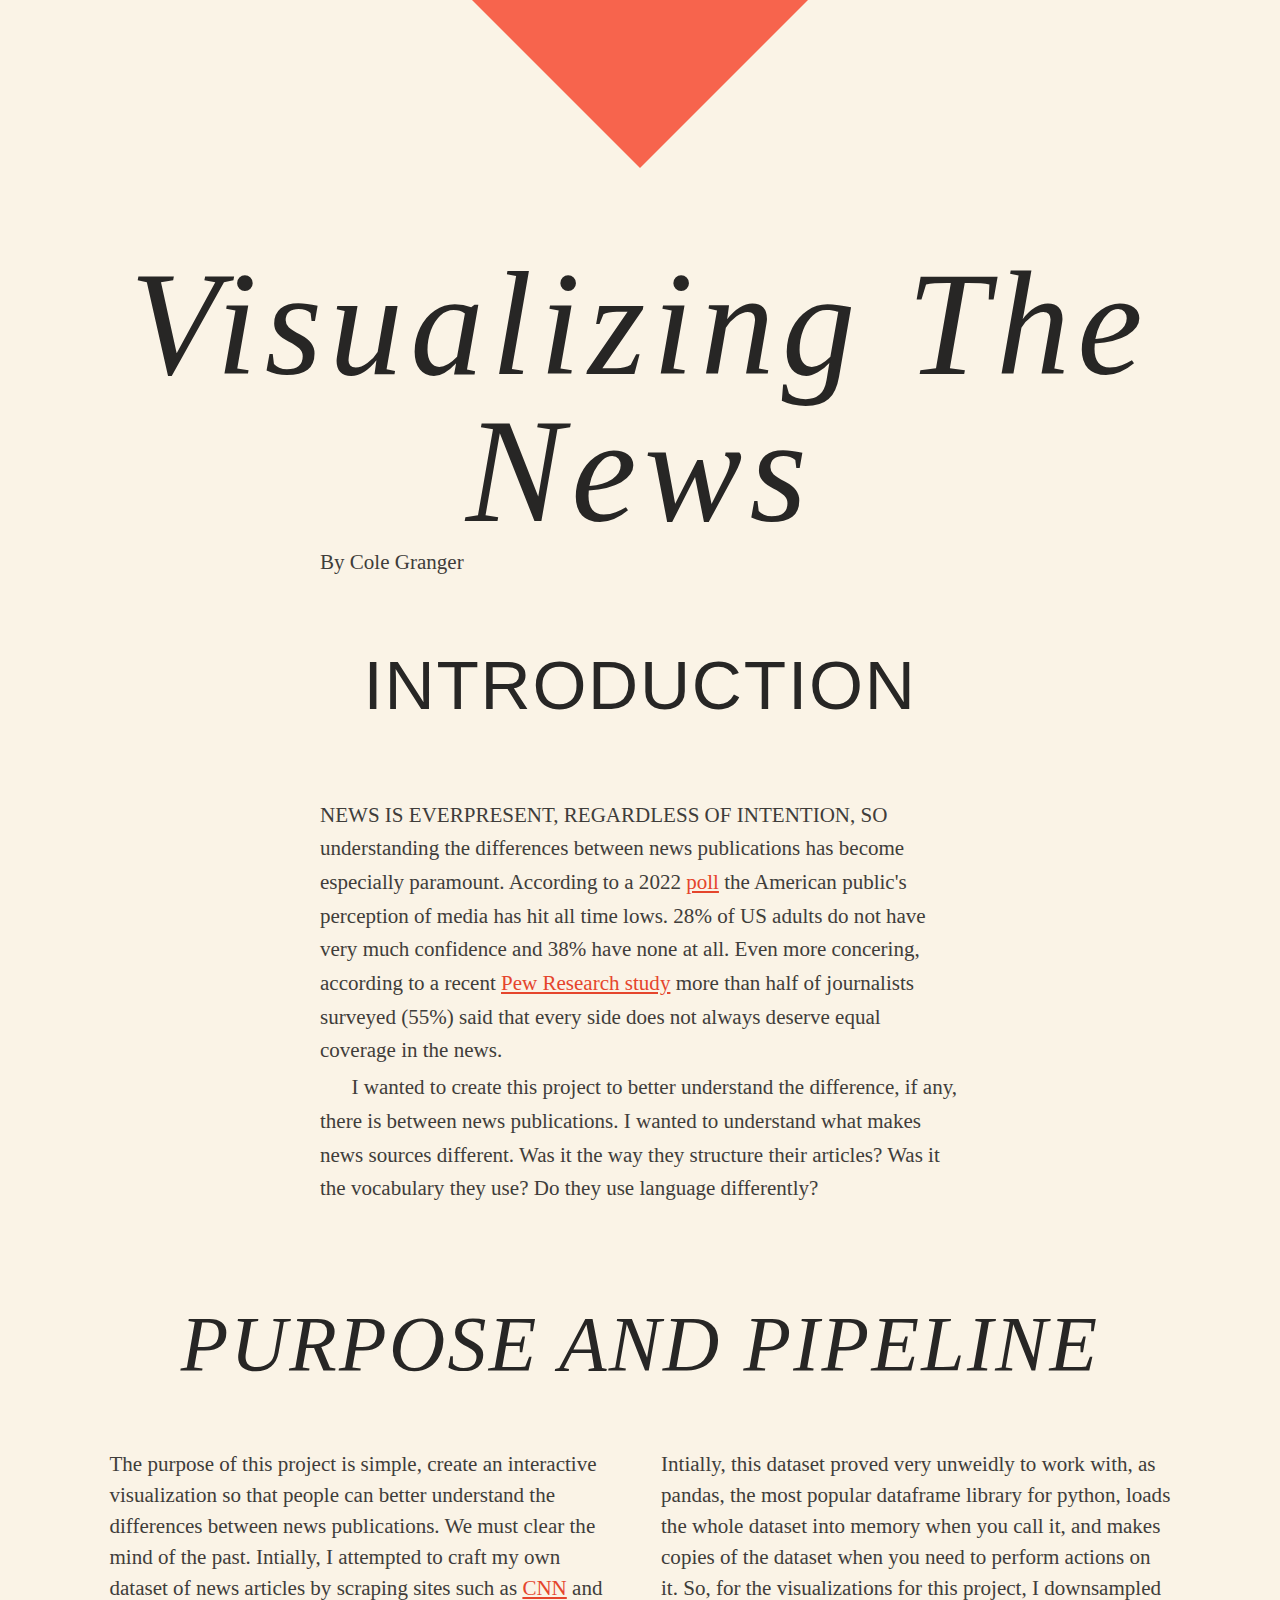
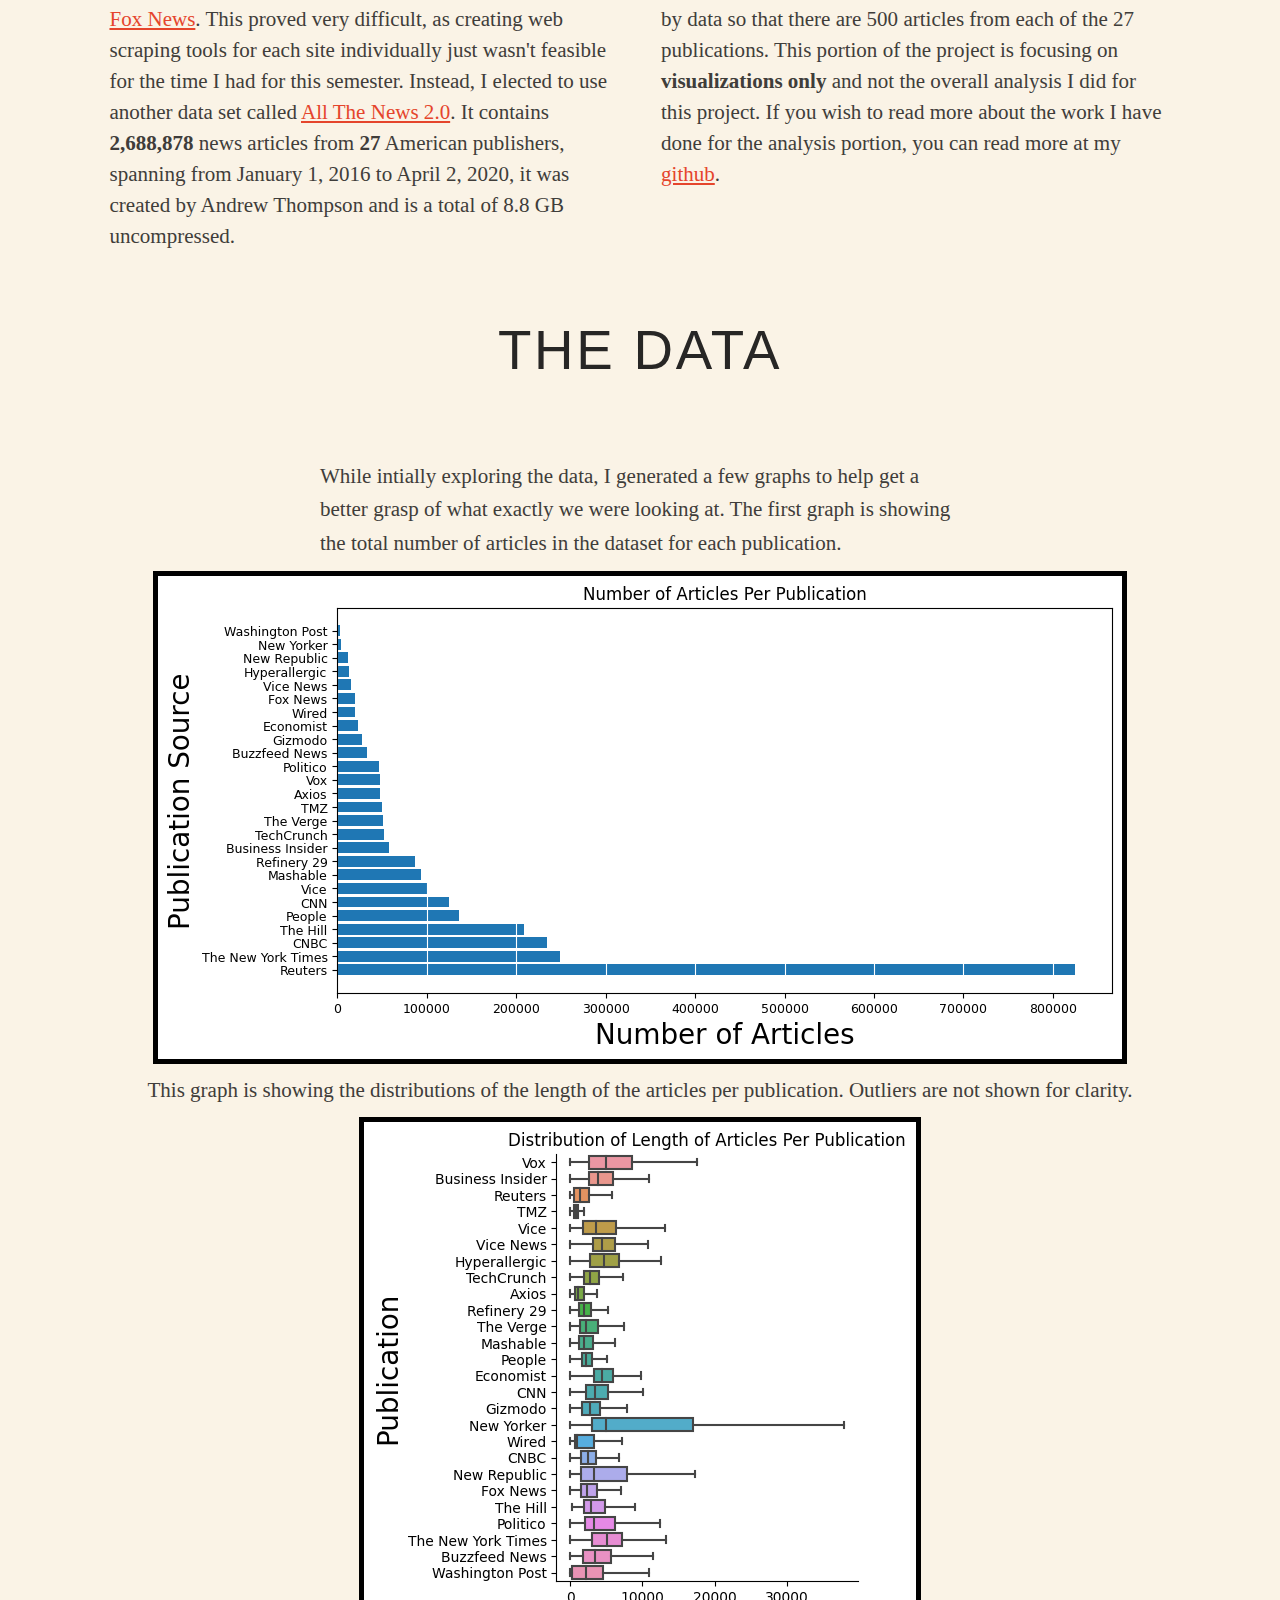
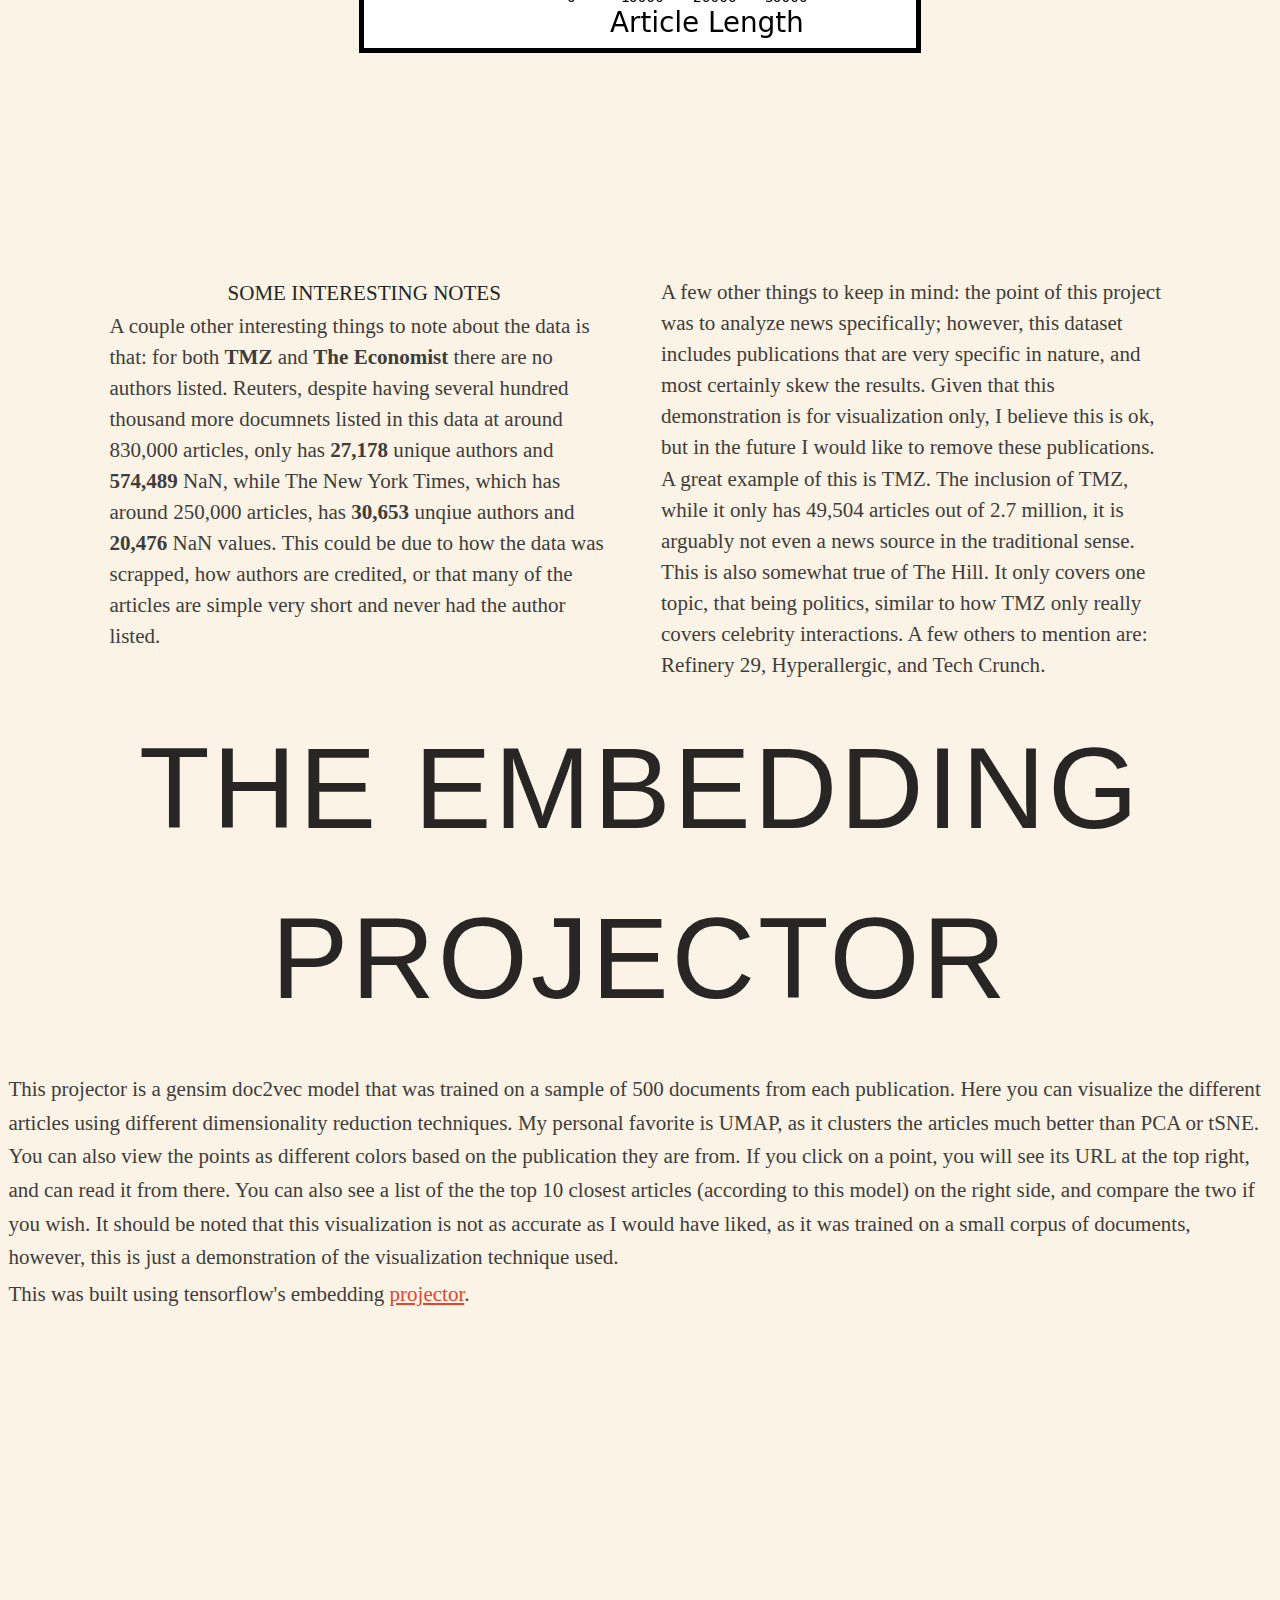
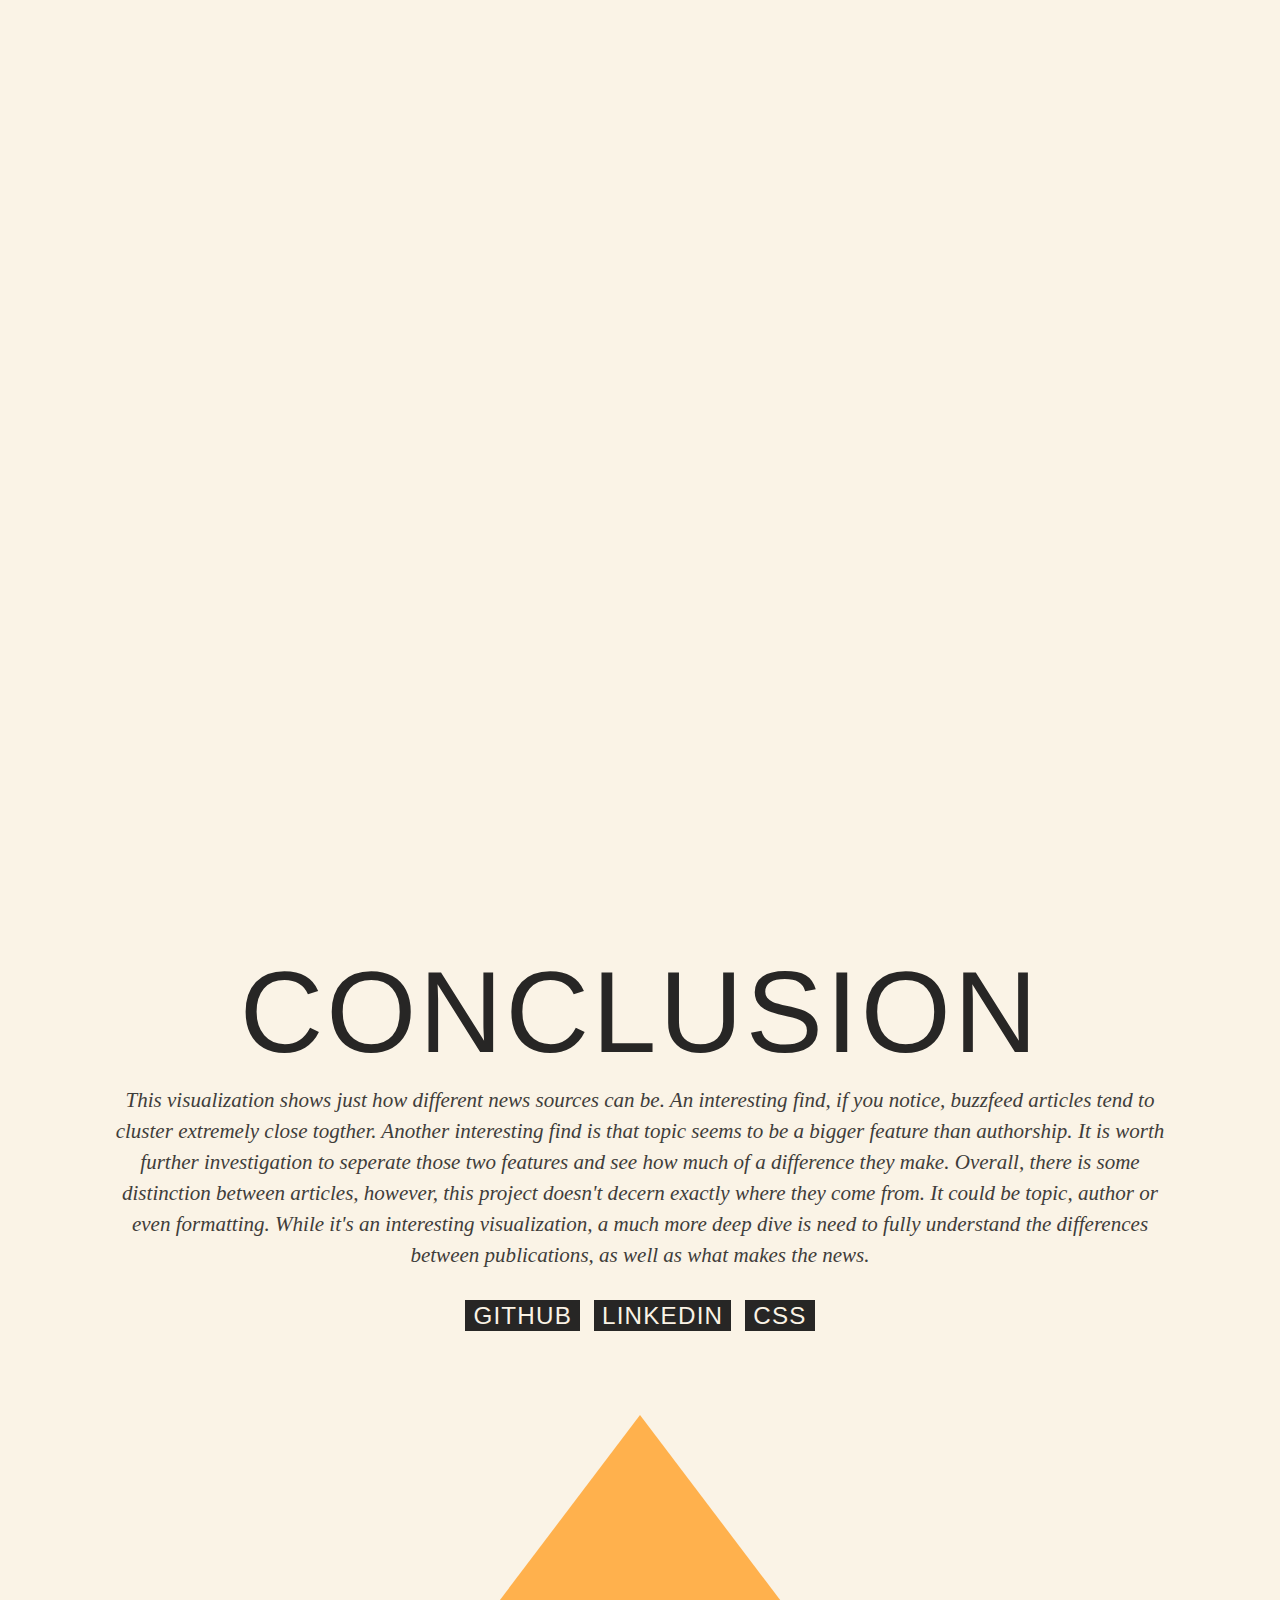
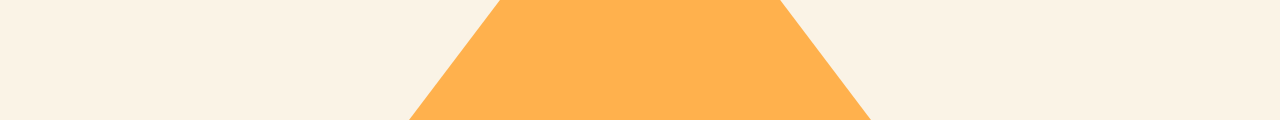
==== index.html @ 1ddf330a "Update index.html" ====
<html>
<head>
	<link rel="stylesheet" type="text/css" href="styles.css">
	<title>Data Interactivity</title>
</head>
<body>
<div class="page-wrapper">
	<section class = "intro">
		<header role="banner">
			<h1>Visualizing The News</h1>
			<p>By Cole Granger</p>
		</header>

		<div class="preamble" id="zen-preamble" role="article">
			<h3>Introduction</h3>
			<p>News is everpresent, regardless of intention, so understanding the differences between news publications has become especially paramount. 
				According to a 2022 <a href="https://news.gallup.com/poll/403166/americans-trust-media-remains-near-record-low.aspx#:~:text=Just%207%25%20of%20Americans%20have,in%20newspapers%2C%20TV%20and%20radio.">poll</a>
			the American public's perception of media has hit all time lows. 28% of US adults do not have very much confidence and 38% have none at all.
		Even more concering, according to a recent <a href="https://www.pewresearch.org/short-reads/2022/07/13/u-s-journalists-differ-from-the-public-in-their-views-of-bothsidesism-in-journalism/">Pew Research study</a> more than half of journalists surveyed (55%) 
		said that every side does not always deserve equal coverage in the news.
		</p> 
		<p>
			I wanted to create this project to better understand the difference, if any, there is between news publications. I wanted to understand what makes news sources different. Was it the way they structure their articles? Was it the vocabulary they use? Do they use language differently?
		</p>
		</div>
		</section>
	<div class="main supporting" id="zen-supporting" role="main">
		<div class="explanation">
			<h3>Purpose and Pipeline</h3>
			<p>The purpose of this project is simple, create an interactive visualization so that people can better understand the differences between news publications. We must clear the mind of the past. 
				Intially, I attempted to craft my own dataset of news articles by scraping sites such as <a href="https://www.cnn.com/">CNN</a> and <a href="https://www.foxnews.com/">Fox News</a>. 
				This proved very difficult, as creating web scraping tools for each site individually just wasn't feasible for the time I had for this semester. Instead, I elected to use
				another data set called <a href="https://components.one/datasets/all-the-news-2-news-articles-dataset">All The News 2.0</a>. It contains <b>2,688,878</b> news articles from <b>27</b> American publishers, spanning from January 1, 2016 to April 2, 2020, it was created by Andrew Thompson and is a total of 8.8 GB uncompressed.
			</p>
			<p>Intially, this dataset proved very unweidly to work with, as pandas, the most popular dataframe library for python, loads the whole dataset into memory when you call it, and makes copies of the dataset
				when you need to perform actions on it. So, for the visualizations for this project, I downsampled by data so that there are 500 articles from each of the 27 publications. This portion of the project is focusing on <b>visualizations only</b> and not the overall analysis I did for this project. 
			If you wish to read more about the work I have done for the analysis portion, you can read more at my <a href="https://github.com/cgra21/news-analysis">github</a>.		</p>
		</div>
		<div class = "design-selection">
			<h3>The Data</h3>
			<p class = "margin" >
				While intially exploring the data, I generated a few graphs to help get a better grasp of what exactly we were looking at. The first graph 
				is showing the total number of articles in the dataset for each publication.
			</p>
		</div>
			<p style="text-align:center;"><img src = "articles_per_pub.png" style="border:5px solid black"></p>
			<p class = "margin" style="text-align:center;">
				This graph is showing the distributions of the length of the articles per publication. Outliers are not shown for clarity.
			</p>
			<p style="text-align:center;"><img class = "image" src = 'article_len_dist.png' style="border:5px solid black"></p>
		<div class = "explanation">
			<h5>Some Interesting Notes</h5>
			<p>
				A couple other interesting things to note about the data is that: for both <b>TMZ</b> and <b>The Economist</b> there are no authors listed. Reuters, despite having several 
				hundred thousand more documnets listed in this data at around 830,000 articles, only has <b>27,178</b> unique authors and <b>574,489</b> NaN, while The New York Times, which has around 250,000 articles, has <b>30,653</b> unqiue authors and <b>20,476</b> NaN values. 
				This could be due to how the data was scrapped, how authors are credited, or that many of the articles are simple very short and never had the author listed. 
			</p>
			<p>
				A few other things to keep in mind: the point of this project was to analyze news specifically; however, this dataset includes publications that are very specific in nature, and most certainly skew the results. Given that this 
				demonstration is for visualization only, I believe this is ok, but in the future I would like to remove these publications. A great example of this is TMZ. The inclusion of TMZ, while it only has 49,504 articles out of 2.7 million, it is arguably not even a 
				news source in the traditional sense. This is also somewhat true of The Hill. It only covers one topic, that being politics, similar to how TMZ only really covers celebrity interactions. A few others to mention are: Refinery 29, Hyperallergic, and Tech Crunch.
			</p>
		</div>
		<div class="requirements">
			<h3>The Embedding Projector</h3>
		</div>
			<p>This projector is a gensim doc2vec model that was trained on a sample of 500 documents from each publication. Here you can visualize the different articles using different 
				dimensionality reduction techniques. My personal favorite is UMAP, as it clusters the articles much better than PCA or tSNE. You can also view the points as different colors based on the 
				publication they are from. If you click on a point, you will see its URL at the top right, and can read it from there. You can also see a list of the the top 10 closest articles (according to this model) on the right side, and compare the two if you wish.
				It should be noted that this visualization is not as accurate as I would have liked, as it was trained on a small corpus of documents, however, this is just a demonstration of the visualization technique used. 
			</p>
			<p>
				This was built using tensorflow's embedding <a href="https://www.tensorflow.org/tensorboard/tensorboard_projector_plugin"> projector</a>.
			</p>
		<iframe src="http://projector.tensorflow.org/?config=https://gist.githubusercontent.com/cgra21/8724531086105e3ff2911466b579ffad/raw/63bfee9a830058b48335e6f6187695355a5d9a51/projector_config.json" width="1800" height="1200" frameborder="0" style="border:0;" allowfullscreen="" aria-hidden="false" tabindex="0"></iframe>

		<div class="requirements">
			<h3>Conclusion</h3>
			<p>
				This visualization shows just how different news sources can be. An interesting find, if you notice, buzzfeed articles tend to cluster extremely close togther. Another interesting find is that topic seems to be a bigger 
				feature than authorship. It is worth further investigation to seperate those two features and see how much of a difference they make. Overall, there is some distinction between articles, however, this project doesn't decern exactly where they come from.
				It could be topic, author or even formatting. While it's an interesting visualization, a much more deep dive is need to fully understand the differences between publications, as well as what makes the news.
			</p>
		</div>

		<footer>
			<a href="https://github.com/cgra21/news-analysis" title = "Project GitHub" class = "zen-github">GitHub</a>
			<a href="https://www.linkedin.com/in/cole-granger-44444499/:" title = "My LinkedIn" class = "zen-linkedin">LinkedIn</a>
			<a href="https://www.csszengarden.com/218/" title = "CSS Used for this site" class = "zen-validate-css">CSS</a>
		</footer>
	</div>
</div>
<div class="extra1" role="presentation"></div><div class="extra2" role="presentation"></div><div class="extra3" role="presentation"></div>
<div class="extra4" role="presentation"></div><div class="extra5" role="presentation"></div><div class="extra6" role="presentation"></div>
</body>
</html>
---- styles.css ----
/* css Zen Garden submission 218 - 'Apothecary', by Trent Walton, http: //www.trentwalton.com/ */
/* css released under Creative Commons License - http: //creativecommons.org/licenses/by-nc-sa/1.0/  */

/* TYPEKIT_KIT_ID: xtk3kmd */

html,body,div,span,object,h1,h2,h3,h4,h5,h6,p,a,abbr,acronym,em,img,ol,ul,li {border: 0;font-weight: inherit;font-style: inherit;font-size: 100%;font-family: inherit;vertical-align: baseline;margin: 0;padding: 0;}

* {
  -webkit-box-sizing: border-box;
  -moz-box-sizing: border-box;
  box-sizing: border-box;
}

html {
  overflow-y: auto;
  background: #faf3e6;
  background-size: 22em;
}

body {
  font: 112.5%/1.3 "ltc-bodoni-175",serif;
  color: #3f3d3a;
  overflow: hidden;
}

body:before, body:after {
  content: '';
  display: block;
  width: 0; 
  height: 0; 
}

body:before {
  border-left: 45px solid #faf3e6;
  border-right: 45px solid #faf3e6;
  border-top: 45px solid transparent;
  background: #f7644d url('img-halftone.png') repeat;
  margin: 0 auto -45px;
}

body:after {
  border-left: 7em solid #faf3e6;
  border-right: 7em solid #faf3e6;
  border-bottom: 10em solid transparent;
  background: #ffb14d url('img-halftone.png') repeat;
  margin: -10em auto 0;
}

hr {
  border-bottom: 10em solid transparent;
}
.margin{
	margin-bottom:10px;
	margin-top:10px;
}
.page-wrapper {
  width: 100%;
  margin: 0.25em auto;
  max-width: 1800px;
  position: relative;
  padding: 0 4%;
}

.page-wrapper:before {
  content: "";
  height: 20px;
  background: 
    url('img-lg-horiz-border.png') repeat-x 0 -2px;
  background-size: 40em;
  display: block;
}

.page-wrapper:after {
  content: "";
  display: table;
  clear: both;
}

h1, h2, h3, h4, h5 {
  text-align: center;
  color: #272625;
  text-transform: uppercase;
}

a {
  color: #e5452c;
}

a:hover, a:focus {
  color: #3f3d3a;
}

p {
  margin-bottom: 0.15em;
}

/* -------INTRO SECTION------ */
.intro {
  clear: both;
  padding-top: 2em;
}

.intro p {
  margin: 0 auto 1em;
}


.summary p:nth-child(2) {
  font-style: italic;
}

.summary a {
  display: inline-block;
}

.intro h1 {
  font-size: 3em;
  line-height: 1;
  font-weight: 400;
  font-style: italic;
  letter-spacing: 0.05em;
  text-transform: capitalize;
}

.intro h1:before {
  font-family: "refrigerator-deluxe",sans-serif;
  font-style: normal;
  text-transform: uppercase;
  display: block;
  font-size: 1.12rem;
  letter-spacing: 0.1rem;
  font-weight: 700;
  background: url('img-sprite.png') no-repeat center 0.25em;
  background-size: 25rem;
  margin-bottom: 1.3em;
}

.intro h2 {
  font-family: "french-clarendon-ornamented",sans-serif;
  font-size: 2.25em;
  font-weight: 400;
  padding-top: 4.5em;
  margin-top: 0.1em;
  margin-bottom: 0em;
  letter-spacing: 0.05rem;
  line-height: 1.275em;
  background: url('img-bottle.png') no-repeat center 0.75em;
  background-size: 1.45em;
}

.preamble {
  margin: 0 auto 1em;
}

.preamble p {
  margin-bottom: 0.15em;
}

.preamble h3 {
  margin:  0.5em auto 0.55em;
  padding: 0.5em 0 0.55em;
  font-family: "grecian-light-face",sans-serif;
  font-size: 1.5em;
  line-height: 1;
  background: 
    url('img-lg-horiz-border.png') repeat-x top right,
    url('img-lg-horiz-border.png') repeat-x bottom left;
  background-size: 13em;
}

.preamble p:first-line {
  text-transform: uppercase;
}

.preamble p:nth-child(1n+3) {
  text-indent: 1.5em;
}

.preamble p:nth-child(1n+3):first-line {
  text-transform: none;
}


/* -------SIDEBAR ASIDE------- */
.design-selection h3 {
  font-family: "refrigerator-deluxe",sans-serif;
  font-size: 2em;
  letter-spacing: 0.05em;
  padding: 0.5em 0;
  margin: 0.35em auto 0.75em;
  background: 
    url('img-lg-horiz-border.png') repeat-x top right,
    url('img-lg-horiz-border.png') repeat-x bottom left;
  background-size: 15em;
  line-height: 1;
}

.design-selection {
  margin: 0 auto;
}

.design-selection ul {
  list-style-type: none;
  padding: 0;
  overflow-x: hidden;
}

.design-selection li {
  color: transparent;
  margin-bottom: 0.28em;
  clear: both;
}

.design-selection li a {
  text-decoration: none;
  color: #3f3d3a;
}

.sidebar a:hover, sidebar a:focus {
  color: #e5452c;
}

.design-name {
  font-style: italic;
  background: #faf3e6;
  padding-right: 0.25em;
}

.design-name:after {
    float: left;
    width: 0;
    white-space: nowrap;
    color: #3f3d3a;
    content: "....................................................................................................................."
}

.designer-name {
  float: right;
  font-family: "refrigerator-deluxe",sans-serif;
  font-size: 1em;
  text-transform: uppercase;
  background: #faf3e6;
  padding-left: 0.25em;
}

h3.archives, h3.resources {
  display: none;
}

.design-archives {
  margin: 0.8em auto;
  position: relative;
}

.design-archives ul {
  list-style-type: none;
  background: 
    url('img-lg-horiz-border.png') repeat-x top right,
    url('img-lg-horiz-border.png') repeat-x bottom left;
  background-size: 36em;
  padding: 1.25em 0;
}

.design-archives .viewall {
  text-align: center;
  text-transform: uppercase;
  font-style: italic;
  letter-spacing: 0.02em;
  font-size: 1.125em;
}

.design-archives .previous a, .design-archives .next a {
  position: absolute;
  overflow: hidden;
  width: 2em;
  height: 1.25em;
  color: #3f3d3a;
  text-decoration: none;
  white-space: nowrap;
  text-indent: -9999px;
  -webkit-transition: margin ease-out 0.1s;
  -moz-transition: margin ease-out 0.1s;
  -o-transition: margin ease-out 0.1s;
  transition: margin ease-out 0.1s;
}

.design-archives .next a:hover, .design-archives .next a:focus {
  margin-right: -4px;
}

.design-archives .previous a:hover, .design-archives .previous a:focus {
  margin-left: -4px;
}

.viewall a, .zen-resources a {
   color: #3f3d3a;
   text-decoration: none;
}

.design-archives .next a {
  right: 0;
  background: url('img-sprite.png') no-repeat bottom right;
  background-size: 20em;
}

.design-archives .previous a {
  left: 0;
  background: url('img-sprite.png') no-repeat bottom left;
  background-size: 20em;
}

.sidebar .wrapper {
  background: 
    url('img-lg-horiz-border.png') repeat-x bottom left;
  background-size: 40em;
  margin: 0 2px -1px;
}

.zen-resources {
  background:  url('img-pointer-guy-sm.png') no-repeat 28% 95%;
  background-size: 5em;
  overflow: hidden;
}

.zen-resources:after, .zen-resources ul:after {
  width: 9em;
  height: 9em;
  content: '';
  margin: 0 auto;
  display: block;
  z-index: -1;
  position: relative;
}

.zen-resources:after {
  margin-top: 9em;
  background: #ffb14d url('img-halftone.png') repeat;
   -webkit-transform: rotate(45deg) translateY(5.25em) translateX(2.75em);
     -moz-transform: rotate(45deg) translateY(5.25em) translateX(2.75em);
      -ms-transform: rotate(45deg) translateY(5.25em) translateX(2.75em);
       -o-transform: rotate(45deg) translateY(5.25em) translateX(2.75em);
          transform: rotate(45deg) translateY(5.25em) translateX(2.75em);
}

.zen-resources ul:after {
  margin-top: 3.5em;
  background: #bad1c2 url('img-halftone.png') repeat;
   -webkit-transform: rotate(45deg) translateY(0.2em) translateX(3em);
     -moz-transform: rotate(45deg) translateY(0.2em) translateX(3em);
      -ms-transform: rotate(45deg) translateY(0.2em) translateX(3em);
       -o-transform: rotate(45deg) translateY(0.2em) translateX(3em);
          transform: rotate(45deg) translateY(0.2em) translateX(3em);
  margin-bottom: -21.5em;
}

.zen-resources ul {
  list-style-type: none;
  margin: 0 auto;
  font-family: "refrigerator-deluxe",sans-serif;
  text-transform: uppercase;
  text-align: center;
}

.zen-resources li {
  display: block;
  text-align: center;
  line-height: 1.6;
}


/* -------EXPLANATION------- */
.explanation {
  /*padding: 1.75em 0 0;*/
  margin: 0 auto;
  position: relative;
  background: #faf3e6;
}

/*.explanation p:first-line,
.participation p:first-line,
.benefits p:first-line {
  text-transform: uppercase;
}
*/

.explanation p:nth-child(1n+3):first-line,
.participation p:nth-child(1n+3):first-line,
.benefits p:nth-child(1n+3):first-line {
  text-transform: none;
}

.explanation h3 {
  font-size: 2.15em;
  padding-bottom: 1.75rem;
  font-style: italic;
  letter-spacing: 0.03em;
  text-align: center;
  width: 100%;
}

 /*.explanation p:nth-child(1n+3) {
  text-indent: 1.5em;
}*/

.participation {
  padding: 1.5em 0 0.5em;
  background: url('img-lg-horiz-border.png') repeat-x top left;
  background-size: 40em;
  margin: 3em 2px 0;
}

.participation h3 {
  font-family: "refrigerator-deluxe",sans-serif;
  font-size: 2.5em;
  letter-spacing: 0.025em;
  padding-bottom: 1rem;
  background: url('img-sprite.png') no-repeat center center;
  background-size: 9em;
}

.participation p {
  margin: 0 auto;
}

.participation p:nth-child(2) {
  background: 
    url('img-lg-horiz-border.png') repeat-x top left;
  background-size: 44em;
  padding-top: 2em;
}

.participation p:nth-child(1n+3) {
  text-indent: 1.5em;
}

.benefits {
  padding: 1em 0 20em;
  margin: 0 2px;
  background: url('img-lg-horiz-border.png') repeat-x bottom center;
  background-size: 45em;
  position: relative;
}

.benefits p:last-child {
  background: 
    url('img-lg-horiz-border.png') repeat-x bottom left;
  background-size: 44em;
  padding-bottom: 1em;
}

.benefits h3 {
  margin: 0em auto 0.5em;
  font-family: "grecian-light-face",sans-serif;
  font-size: 2.65em;
  background: 
    url('img-lg-horiz-border.png') repeat-x top center,
    url('img-lg-horiz-border.png') repeat-x bottom left;
  background-size: 12em;
  padding: 0.25em 0;
}

.benefits p {
    margin: 0 auto;
}

.benefits:before {
  content: 'Apply Liberally';
  font-size: 3em;
  position: absolute;
  bottom: 3.5rem;
  text-align: center;
  width: 100%;
  font-family: "french-clarendon-ornamented",sans-serif;
  text-transform: uppercase;
  padding-bottom: 14.35rem;
  letter-spacing: 0.03em;
}

.benefits:after {
  content: 'And Regularly!';
  font-size: 3em;
  position: absolute;
  bottom: -13rem;
  text-align: center;
  width: 100%;
  font-family: "french-clarendon-ornamented",sans-serif;
  text-transform: uppercase;
  padding-bottom: 14.35rem;
  letter-spacing: 0.03em;
}

.benefits p:after {
  content: '';
  display: block;
  width: 100%;
  height: 26em; 
  margin: 0 auto -26em;
  padding-bottom: 2em;
  background:  url('img-look-right-sm.png') no-repeat center 7.75rem;
  background-size: 8.5rem;
}

.requirements h3 {
  font-family: "refrigerator-deluxe",sans-serif;
  font-size: 2.75em;
  letter-spacing: 0.025em;
  margin-bottom: 0.725em;
  position: absolute;
  top: 0.1em;
  text-align: center;
  display: block;
  padding-bottom: 1rem;
  width: 100%;
  background: 
    url('img-lg-horiz-border.png') repeat-x bottom left;
  background-size: 16em;
}

.requirements {
  padding: 6.5em 0 2em;
  margin: 0 auto 4.15em;
  position: relative;
  background: 
    url('img-lg-horiz-border.png') repeat-x bottom left;
  background-size: 46em;
}

.requirements p:nth-child(1n+3) {
  text-indent: 1.5em;
}

.requirements p:last-child {
  font-style: italic;
  position: absolute;
  left: 0;
  bottom: -2em;
  margin-bottom: -2.75em;
  text-align: center;
  width: 100%; 
  text-indent: 0;
}


footer:after {
  content: '';
  display: block;
  width: 100%;
  height: 15em; 
  margin: 0 auto -13.5em;
  background:  url('img-lookup.png') no-repeat center center;
  background-size: 10em;
}


footer {
  background: 
    url('img-lg-horiz-border.png') repeat-x bottom left;
  background-size: 40em;
  margin: 5.5em 1px -1px;
  text-align: center;
  font-family: "refrigerator-deluxe",sans-serif;
  font-size: 1.15em;
  text-transform: uppercase;
  text-align: center;
  padding-bottom: 8.5em;
}

footer a {
  text-decoration: none;
  background: #272625;
  padding: 0.15rem 0.5rem;
  color: #faf3e6;
  margin: 0 0.15em;
  letter-spacing: 0.05em;
}

footer a:hover, footer a:focus {
  background-color: #e5452c;
}


@media (min-width:600px) {
  body {
    font-size: 1.12em;
    line-height: 1.6;
  }
  
  .intro p,
  .preamble,
  .design-selection,
  .design-selection ul,
  .design-archives,
  .zen-resources ul,
  .participation p,
  .benefits h3,
  .benefits p {
    max-width: 30rem;
  }
  
  
  .explanation,
  .requirements {
    max-width: 30rem;
  }

  body:before {
    border-left: 89px solid #faf3e6;
    border-right: 89px solid #faf3e6;
    border-top: 89px solid transparent;
    margin: 0 auto -5em;
  }
  
  body:after {
    border-left: 11em solid #faf3e6;
    border-right: 11em solid #faf3e6;
    border-bottom: 14.5em solid transparent;
    margin: -14.5em auto 0;
    position:relative;
    z-index:-2;
  }
  
  .page-wrapper {
    width: 99%;
    background: 
      url('img-lg-vert-border.png') repeat-y top left,
      url('img-lg-vert-border.png') repeat-y right 100px;
    background-size: 0.75em;
    margin: 0.5em auto;
    padding: 0 2px;
  }
  
  .page-wrapper:before {
  background-size: 50em;
}
  
  .intro {
    padding-top: 7em;
  }
  
  .intro h1 {
    font-size: 5.25em;
    line-height: 1;
    max-width: 94%;
    margin: 0 auto;
  }
  
  .intro h1:before {
    font-size: 0.25em;
    letter-spacing: 0.175rem;
    font-weight: 700;
    background: url('img-sprite.png') no-repeat center 0.2em;
    background-size: 38rem;
    margin-bottom: 1.2em;
  }
  
  .intro h2 {
    font-size: 3.75em;
    padding-top: 4.25em;
    margin-top: 0.85em;
    margin-bottom: 0em;
    line-height: 1.275em;
    background: url('img-bottle.png') no-repeat center top;
    background-size: 1.65em;
  }
  
  .summary p:nth-child(2) {
    text-align: center;
  }
  
  .preamble h3 {
    font-size: 2.5em;
  }

  .preamble h3:first-line {
    font-family: "refrigerator-deluxe",sans-serif;
    font-size: 1.1em;
    display: inline-block;
    margin: 0 auto;
    line-height: 1.25;
    letter-spacing: 0.025em;
  }
  
  .design-selection h3 {
    font-size: 2.6em;
    letter-spacing: 0.05em;
    padding: 0.75em 0;
  } 
  
  .design-archives .viewall {
    font-size: 1.8em;
  }
  
  .design-archives .previous a, .design-archives .next a {
    width: 4em;
    height: 2.4em
  }
  
  .design-archives .next a {
    background: url('img-sprite.png') no-repeat bottom right;
    background-size: 35em;
  }

  .design-archives .previous a {
    background: url('img-sprite.png') no-repeat bottom left;
    background-size: 35em;
  }
  
  
  .zen-resources:after, .zen-resources ul:after {
    width: 24em;
    height: 24em;
  }
  
  .zen-resources {
    background:  url('img-pointer-guy.png') no-repeat 28% 95%;
  }
  
  .zen-resources:after {
    margin-top: 20em;
    background: #ffb14d url('img-halftone.png') repeat;
     -webkit-transform: rotate(45deg) translateY(11em) translateX(8.5em);
       -moz-transform: rotate(45deg) translateY(11em) translateX(8.5em);
        -ms-transform: rotate(45deg) translateY(11em) translateX(8.5em);
         -o-transform: rotate(45deg) translateY(11em) translateX(8.5em);
            transform: rotate(45deg) translateY(11em) translateX(8.5em);
  }
  
  .zen-resources ul:after {
    margin-top: 3em;
    background: #bad1c2 url('img-halftone.png') repeat;
     -webkit-transform: rotate(45deg) translateY(4.75em) translateX(9em);
       -moz-transform: rotate(45deg) translateY(4.75em) translateX(9em);
        -ms-transform: rotate(45deg) translateY(4.75em) translateX(9em);
         -o-transform: rotate(45deg) translateY(4.75em) translateX(9em);
            transform: rotate(45deg) translateY(4.75em) translateX(9em);
    margin-bottom: -52.5em;
  }
  
  .zen-resources {
    background:  url('img-pointer-guy.png') no-repeat 43.8% bottom;
    background-size: 13em;
  }
  
  .zen-resources ul {
    font-size: 0.885em;
  }
  
  .zen-resources a {
    font-size: 1.25em;
  }
  
  .explanation {
    padding: 10.75em 0 0.5em;
    width: 84%;
    margin: 1px auto 0;
    position: relative;
    background: #faf3e6;
  }
     
  .explanation h3 {
    font-size: 3em;
    line-height: 1;
    font-style: italic;
    letter-spacing: 0.03em;
    position: absolute;
    top: 1em;
    text-align: center;
    display: block;
    width: 100%;
  }
  
  .explanation p {
    line-height: 1.475;
  }
  
  .participation {
    background-size: 48em;
  }
  
  .participation h3 {
    font-size: 3.25em;
    background-size: 8em;
  }
  
  .participation p:nth-child(2) {
    padding-top: 2em;
  }
  
  .participation p:nth-child(1n+3) {
    text-indent: 1.5em;
  }
  
  .benefits {
    padding: 1em 0 24em;
  }
  
  .benefits h3 {
    font-size: 3em;
  }
  
  .benefits:before {
    bottom: 5.5rem;
  }

  .benefits:after {
    bottom: -13rem;
  }
  
  .benefits p:after {
    content: '';
    display: block;
    width: 100%;
    height: 25em; 
    margin: 0 auto -26em;
    padding-bottom: 2em;
    background:  url('img-look-right.png') no-repeat center center;
    background-size: 32%;
  }
  
  .requirements {
    padding: 11.5em 0 2.5em;
    width: 84%;
    margin: 0 auto 4.15em;
  }
  
  .requirements h3 {
    font-size: 4.5em;
    margin-bottom: 0.725em;
    padding-bottom: 1.5rem;
    background-size: 10em;
  }
    
  footer {
    padding-bottom: 14em;
  }
  
  footer:after {
    background:  url('img-lookup.png') no-repeat center bottom;
    background-size: 15em;
  }
  
  .participation h3:before, .participation h3:after {
    position: absolute;
    font-size: 1.125rem;
    color: #3f3d3a;
    letter-spacing: 0;
    font-family: "ltc-bodoni-175",serif;
    font-style: italic;
    text-transform: lowercase;
  }
  
  .participation h3:after {
    content: '5.23 fl oz';
    top: 1.1em;
    right: 1.6em;
  }
  
  .participation h3:before {
    content: 'no. 218';
    top: 1.1em;
    left: 1.6em;
  }
}


@media (min-width:800px) {
  body {
    font-size: 1.188em;
  }
  
  .intro {
    padding-top: 8em;
  }
  
  .intro p,
  .preamble,
  .design-selection,
  .design-selection ul,
  .design-archives,
  .zen-resources ul,
  .participation p,
  .benefits h3,
  .benefits p {
    max-width: 36rem;
  }
  
  
  .explanation,
  .requirements {
    max-width: 36rem;
  }
  
  body:before {
    border-left: 115px solid #faf3e6;
    border-right: 115px solid #faf3e6;
    border-top: 115px solid transparent;
    margin: 0 auto -6em;
  }
  
  .intro h1 {
    font-size: 5.65em;
  }
  
  .intro h1:before {
    font-size: 2rem;
    letter-spacing: 0.175rem;
    font-weight: 700;
    background: url('img-sprite.png') no-repeat center 0.25em;
    background-size: 42rem;
    margin-bottom: 1em;
  }
  
  .intro h2 {
    padding-top: 4.5em;
    margin-top: 0.7em;
    margin-bottom: 0em;
    background-size: 1.75em;
  }
  
  .preamble h3 {
    font-size: 3em;
  }
  
  
  .zen-resources li {
    display: inline-block;
    text-align: left;
  }

  .zen-resources li a {
    margin: 0 0.75em;
  }

  .zen-resources li:first-child a {
    margin-left: 0;
  }

  .zen-resources li:last-child a {
    margin-right: 0;
  }
  
  .zen-resources a {
    font-size: 1em;
  }
  
  .explanation {
    padding: 13.75em 0 0.5em;
    width: 84%;
    margin: 1px auto 0;
    position: relative;
    background: #faf3e6;
    -webkit-column-count: 2;
    -webkit-column-gap: 2em;
    -moz-column-count: 2;
    -moz-column-gap: 2em;
    -o-column-count: 2;
    -o-column-gap: 2em;
    column-count: 2;
    column-gap: 2em;
  }
     
  .explanation h3 {
    font-size: 3.9em;
    font-style: italic;
    text-align: center;
    display: block;
    width: 100%;
  }
  
  .participation h3 {
    font-size: 5.25em;
    background-size: 9em;
  }
  
  .benefits:before {
    bottom: 6.5rem;
  }

  .benefits:after {
    bottom: -12.5rem;
  }
  
  .benefits p:after {
    content: '';
    display: block;
    width: 100%;
    height: 26em; 
    margin: 0 auto -30.5em;
    padding-bottom: 6em;
    background:  url('img-look-right.png') no-repeat center 40%;
    background-size: 28%;
  }
  
  .benefits h3 {
    font-size: 3.75em;
  }
  
  .requirements {
    padding: 11.5em 0 2.5em;
    width: 84%;
    margin: 0 auto 4.15em;
    background-size: 68rem;
    -webkit-column-count: 2;
    -webkit-column-gap: 2em;
    -moz-column-count: 2;
    -moz-column-gap: 2em;
    -o-column-count: 2;
    -o-column-gap: 2em;
    column-count: 2;
    column-gap: 2em;
    line-height: 1.475;
  }
  
  .requirements h3 {
    font-size: 5.5em;
    margin-bottom: 0.725em;
    padding-bottom: 1.5rem;
    background-size: 8em;
  }
  
  .zen-github:after, .zen-validate-html:after {
    font-size: 1.12rem;
  }
}

@media (min-width:1050px) {
  body {
    font-size: 1.25em;
  }
  
  .intro {
    padding-top: 9em;
  }
  
  .intro p,
  .preamble,
  .design-selection,
  .design-selection ul,
  .design-archives,
  .zen-resources ul,
  .participation p,
  .benefits h3,
  .benefits p {
    max-width: 40rem;
  }
  
  body:before {
    border-left: 140px solid #faf3e6;
    border-right: 140px solid #faf3e6;
    border-top: 140px solid transparent;
    margin: 0 auto -7em;
  }
  
  .intro h1 {
    font-size: 6em;
  }
  
  .preamble h3:first-child {
    font-size: 3em;
  }
  
  .explanation h3 {
    top: 1em;
  }
  
  .benefits:before, .benefits:after {
    font-size: 3.7em;
    top: 64.25%;
    height: 0;
    padding: 0 3%;
    width: auto;
  }
  
  .benefits:before {
    right: 63%;
  }
  
  .benefits:after {
    left: 63%;
  }
  
  .benefits p:after {
    content: '';
    display: block;
    width: 100%;
    height: 26em; 
    margin: 0 auto -26em;
    padding-bottom: 2em;
    background:  url('img-look-right.png') no-repeat center center;
    background-size: 42%;
  }

  .explanation,
  .requirements {
    max-width: 60em;
  }
  
  .explanation {
    padding: 9em 0 0.5em;
  }
     
  .explanation h3 {
    font-size: 3.3em;
  }
  
  .requirements {
    -webkit-column-count: 3;
    -moz-column-count: 3;
    -o-column-count: 3;
    column-count: 3;
  }
  
  .requirements p:last-child {
    margin-bottom: -1.2rem;
  }
  
  footer {
    margin-top: 0;
  }
}


@media (min-width:1200px) {
  body {
    font-size: 1.315em;
  }
  
  .intro {
    padding-top: 10.5em;
  }
  
  body:before {
    border-left: 168px solid #faf3e6;
    border-right: 168px solid #faf3e6;
    border-top: 168px solid transparent;
    margin: 0 auto -8em;
  }
  
  .intro h1 {
    font-size: 7em;
  }
  
  .intro h1:before {
    background: url('img-sprite.png') no-repeat center 0.3em;
    background-size: 56rem;
    font-size: 2.75rem;
  }
  
  .intro h2 {
    padding-top: 5em;
    background-size: 1.85em;
  }
  
  .benefits:before {
    right: 60%;
  }
  
  .benefits:after {
    left: 60%;
  }
  
  .explanation {
    padding: 10.5em 0 0.5em;
  }
     
  .explanation h3 {
    font-size: 3.7em;
  }
}

@media (min-width:1300px) {
  body {
    font-size: 1.375em;
  }
  
  .intro {
    padding-top: 13.5em;
  }
  
   body:before {
    border-left: 198px solid #faf3e6;
    border-right: 198px solid #faf3e6;
    border-top: 198px solid transparent;
    margin: 0 auto -9em;
  }
  
  .intro h1 {
    font-size: 7.35em;
    line-height: 1.4;
  }
  
  .intro h1:before {
    background: url('img-sprite.png') no-repeat center 0.5em;
    background-size: 58rem;
    margin-bottom: 0;
  }
  
  .benefits:before {
    right: 58.5%;
  }
  
  .benefits:after {
    left: 58.5%;
  }
}


/* ------- OMG FLEXBOX ------ */
.page-wrapper {
  display: -webkit-box;
  display: -moz-box;
  display: -ms-flexbox;
  display: -webkit-flex;
  display: flex;
  -moz-box-orient: vertical;
  -webkit-box-orient: vertical;
  -ms-box-orient: vertical;
  -webkit-flex-direction: column;
  -ms-flex-direction: column;
  flex-direction: column;
}

.intro {
  -webkit-box-ordinal-group: 1;  
  -moz-box-ordinal-group: 1;     
  -ms-flex-order: 1;     
  -webkit-order: 1;  
  order: 1;
  align-self: flex-start;
  width: 100%;
}

.main {
  -webkit-box-ordinal-group: 3;  
  -moz-box-ordinal-group: 3;     
  -ms-flex-order: 3;     
  -webkit-order: 3;  
  order: 3;
  align-self: flex-start;
  width: 100%;
}

.sidebar {
  -webkit-box-ordinal-group: 2;  
  -moz-box-ordinal-group: 2;     
  -ms-flex-order: 2;     
  -webkit-order: 2;  
  order: 2;
}
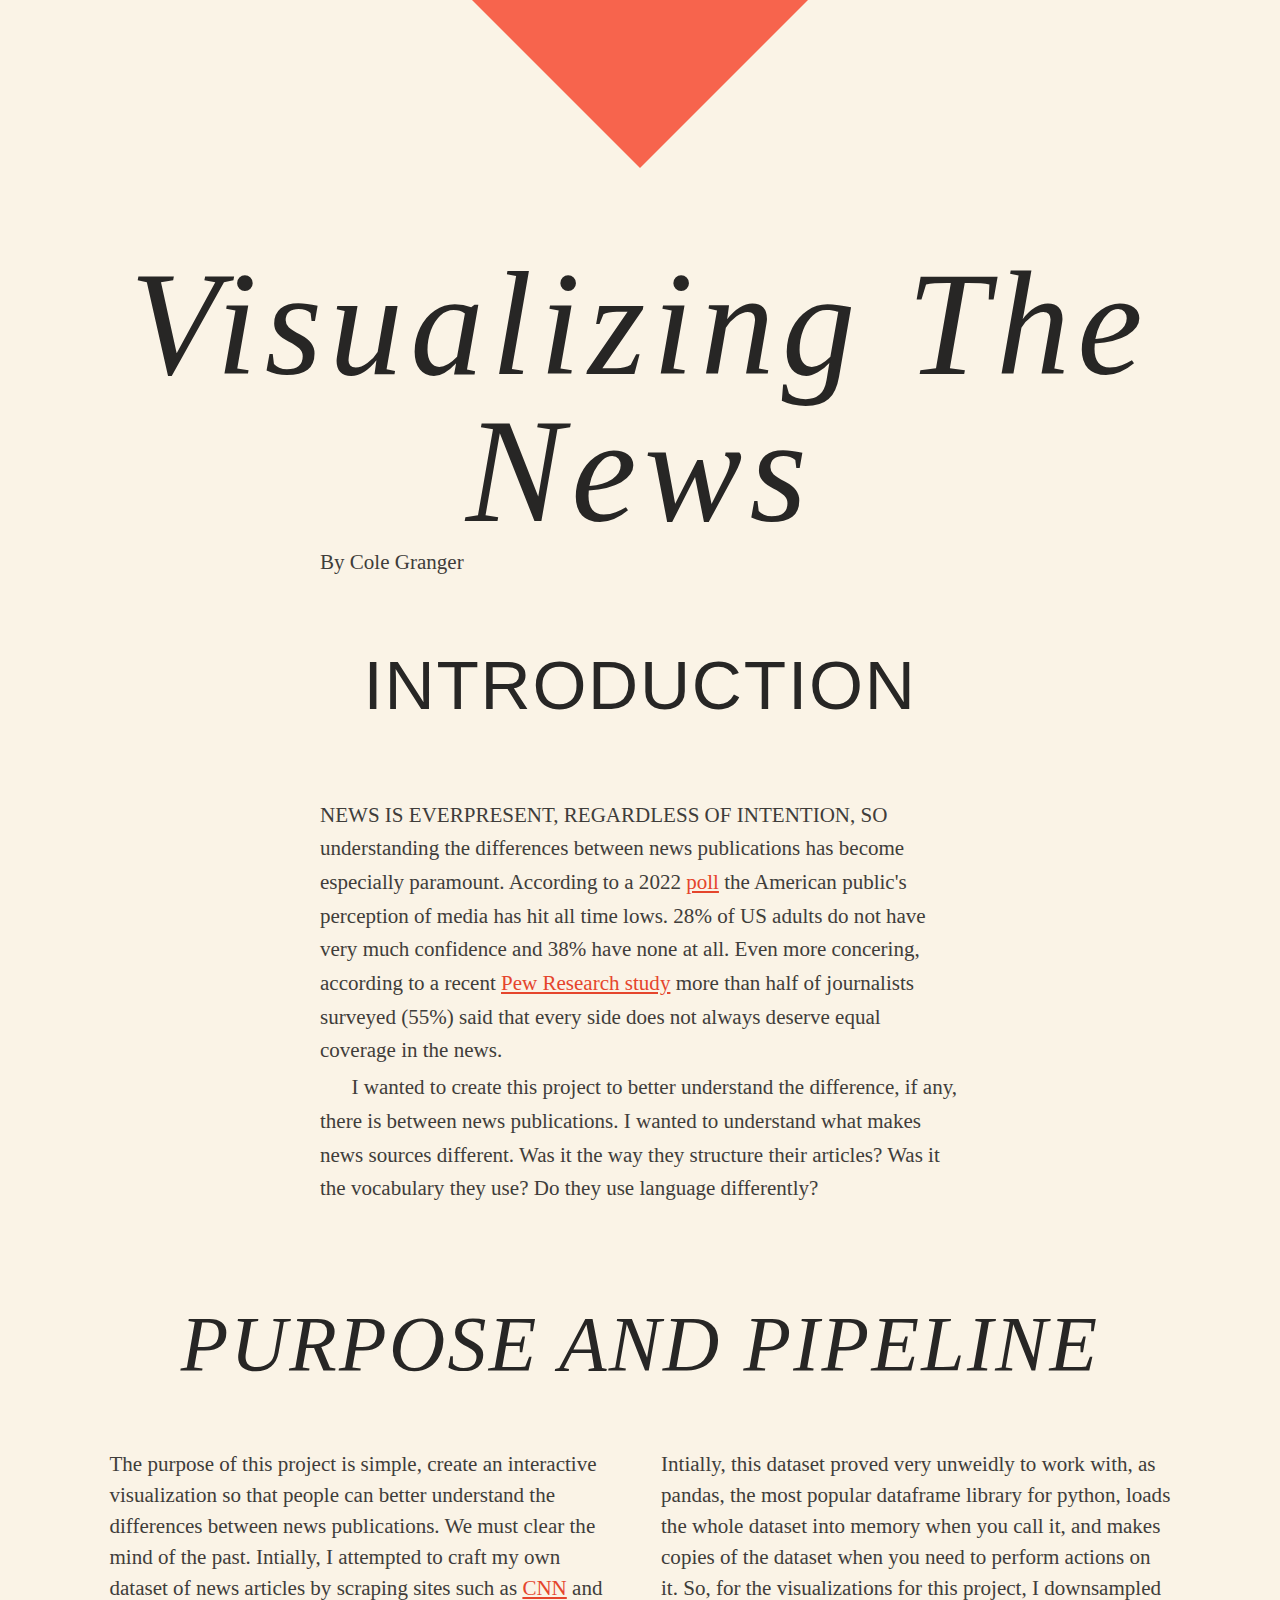
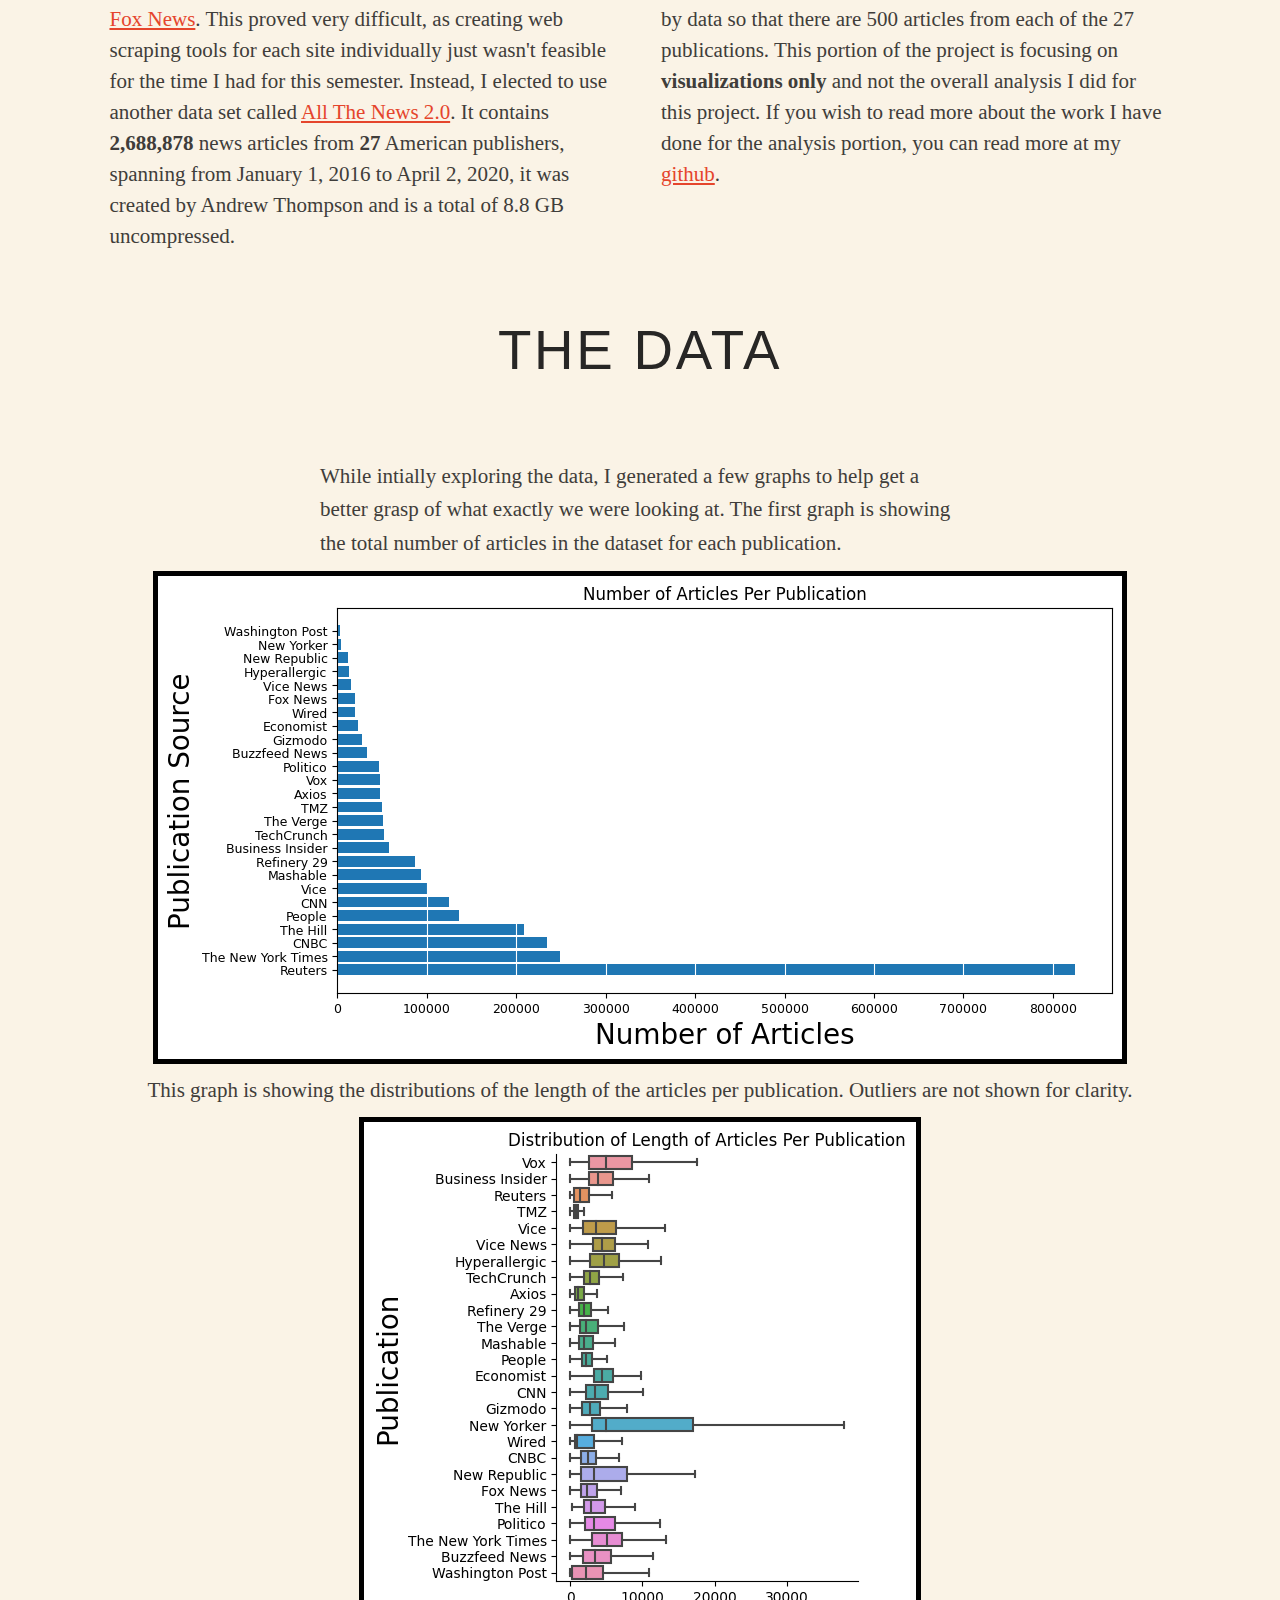
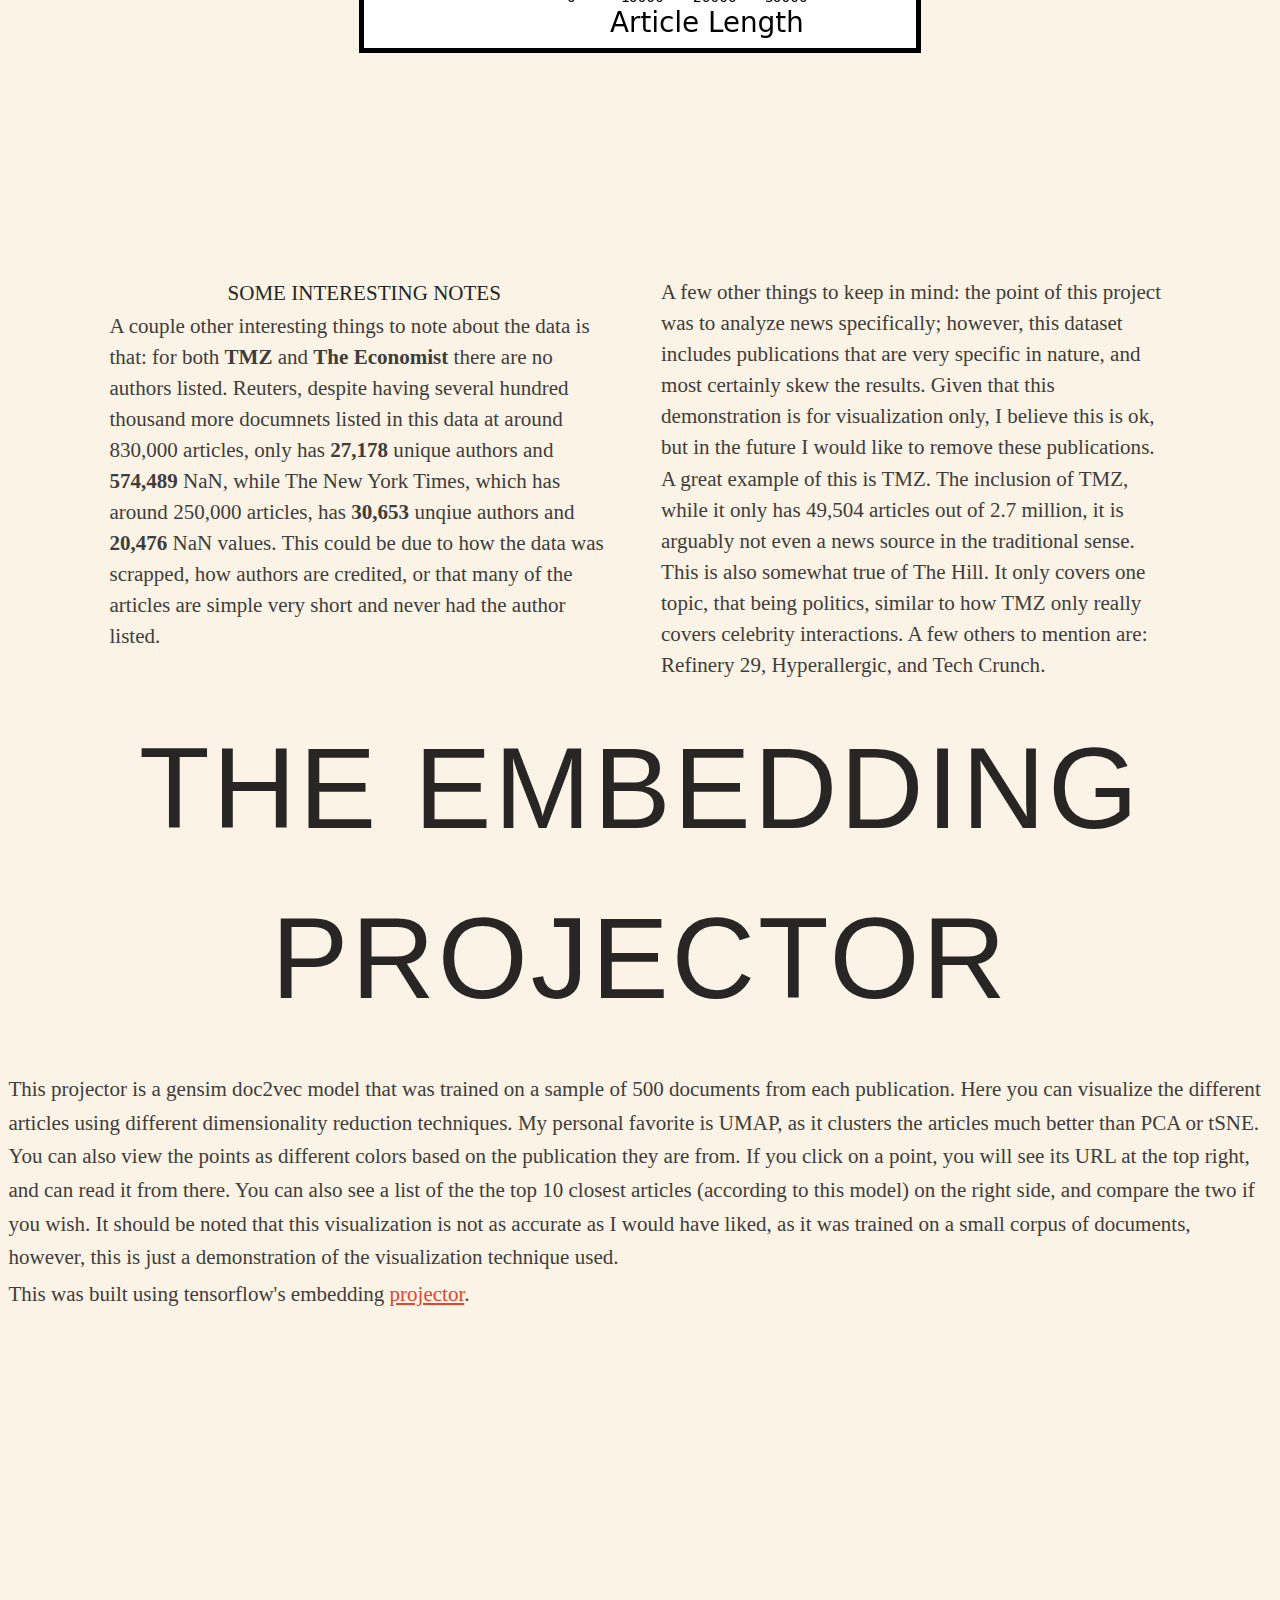
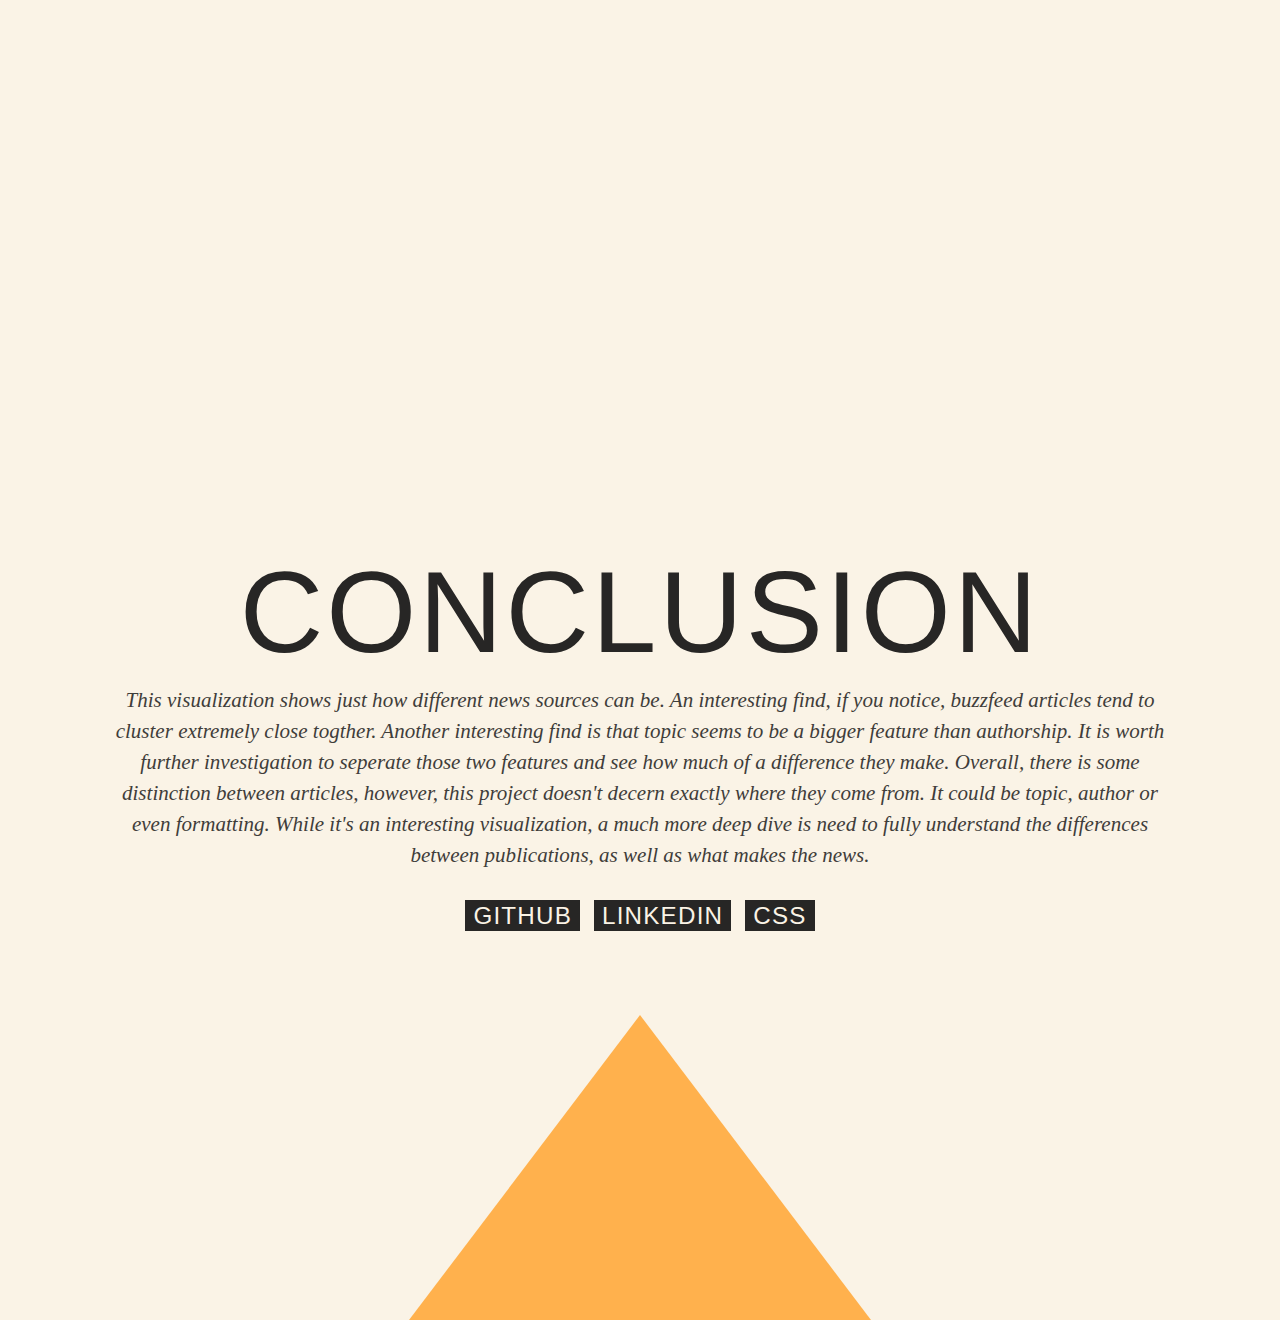
==== commit c29d425b: "Update index.html" ====
--- a/index.html
+++ b/index.html
@@ -72,7 +72,7 @@
 			<p>
 				This was built using tensorflow's embedding <a href="https://www.tensorflow.org/tensorboard/tensorboard_projector_plugin"> projector</a>.
 			</p>
-		<iframe src="http://projector.tensorflow.org/?config=https://gist.githubusercontent.com/cgra21/8724531086105e3ff2911466b579ffad/raw/63bfee9a830058b48335e6f6187695355a5d9a51/projector_config.json" width="1800" height="1200" frameborder="0" style="border:0;" allowfullscreen="" aria-hidden="false" tabindex="0"></iframe>
+		<embed src="http://projector.tensorflow.org/?config=https://gist.githubusercontent.com/cgra21/8724531086105e3ff2911466b579ffad/raw/63bfee9a830058b48335e6f6187695355a5d9a51/projector_config.json" style="width: 1200px; height: 800px;">
 
 		<div class="requirements">
 			<h3>Conclusion</h3>
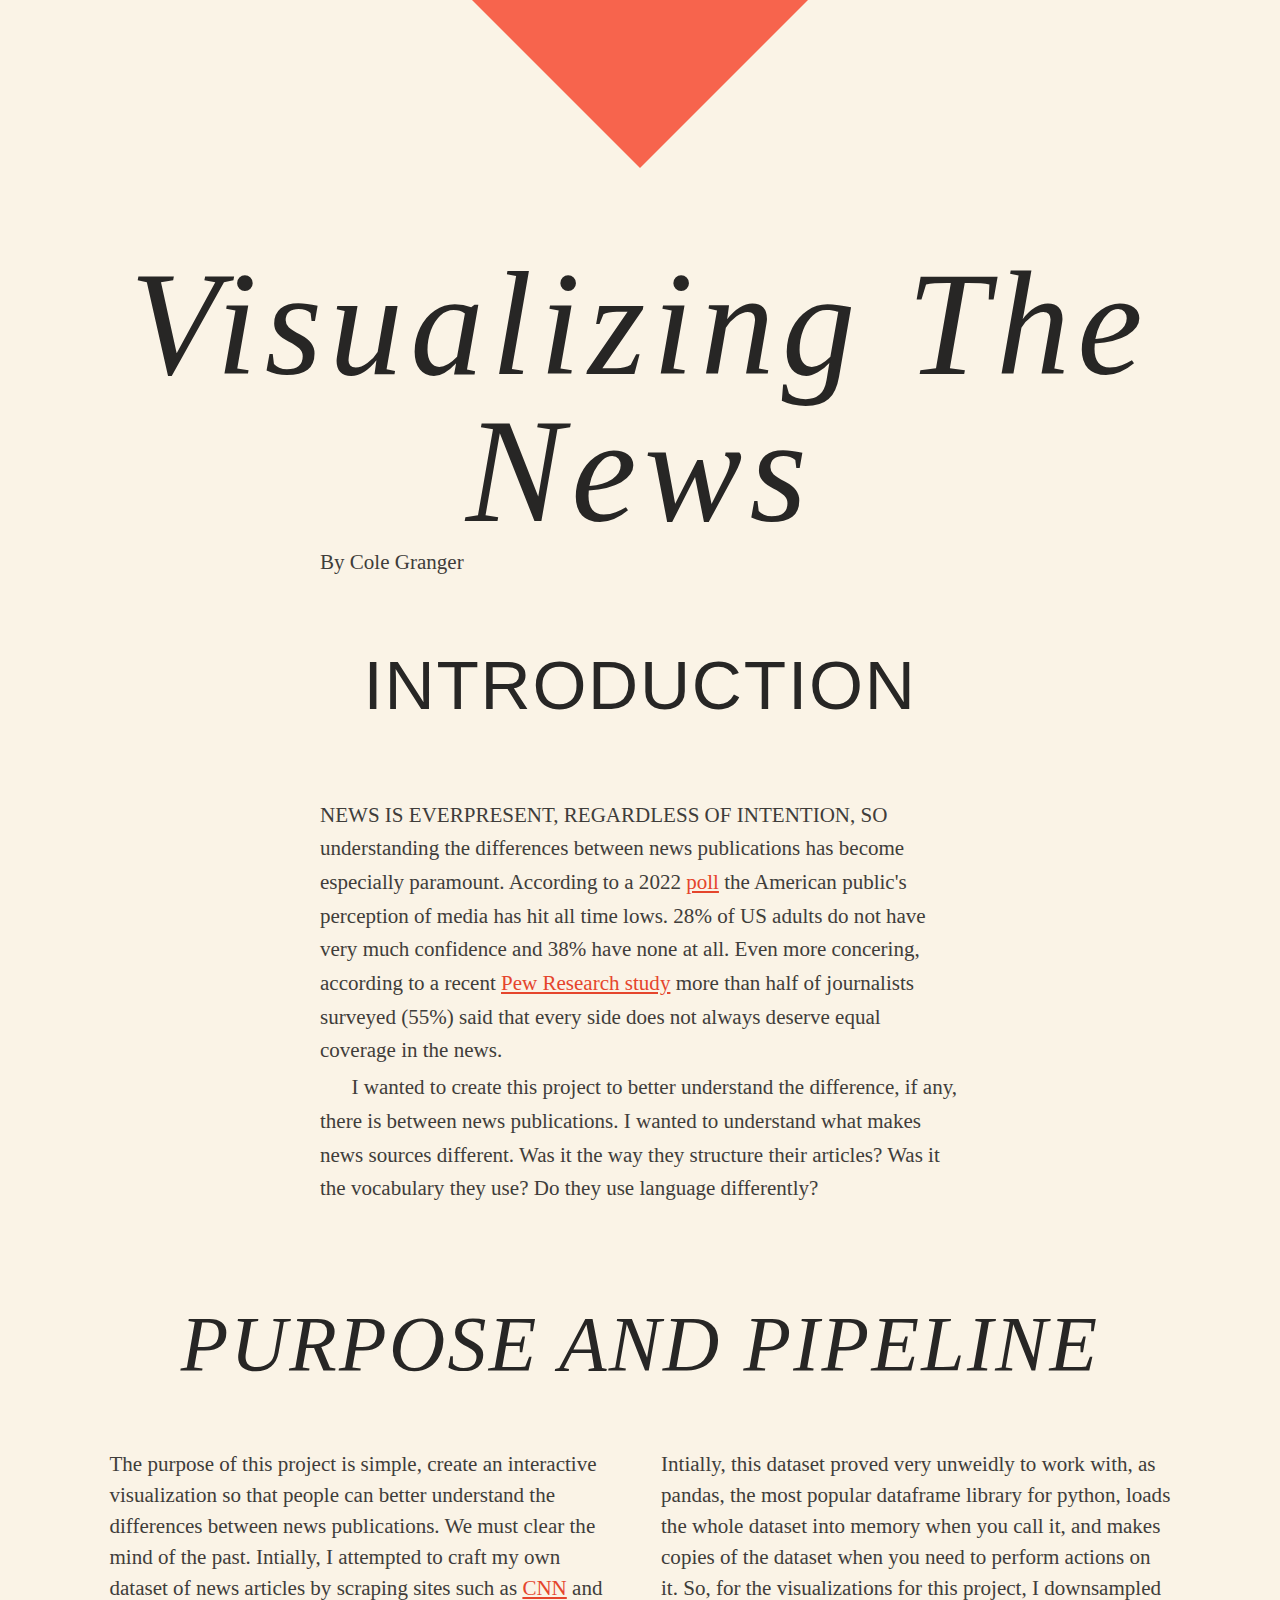
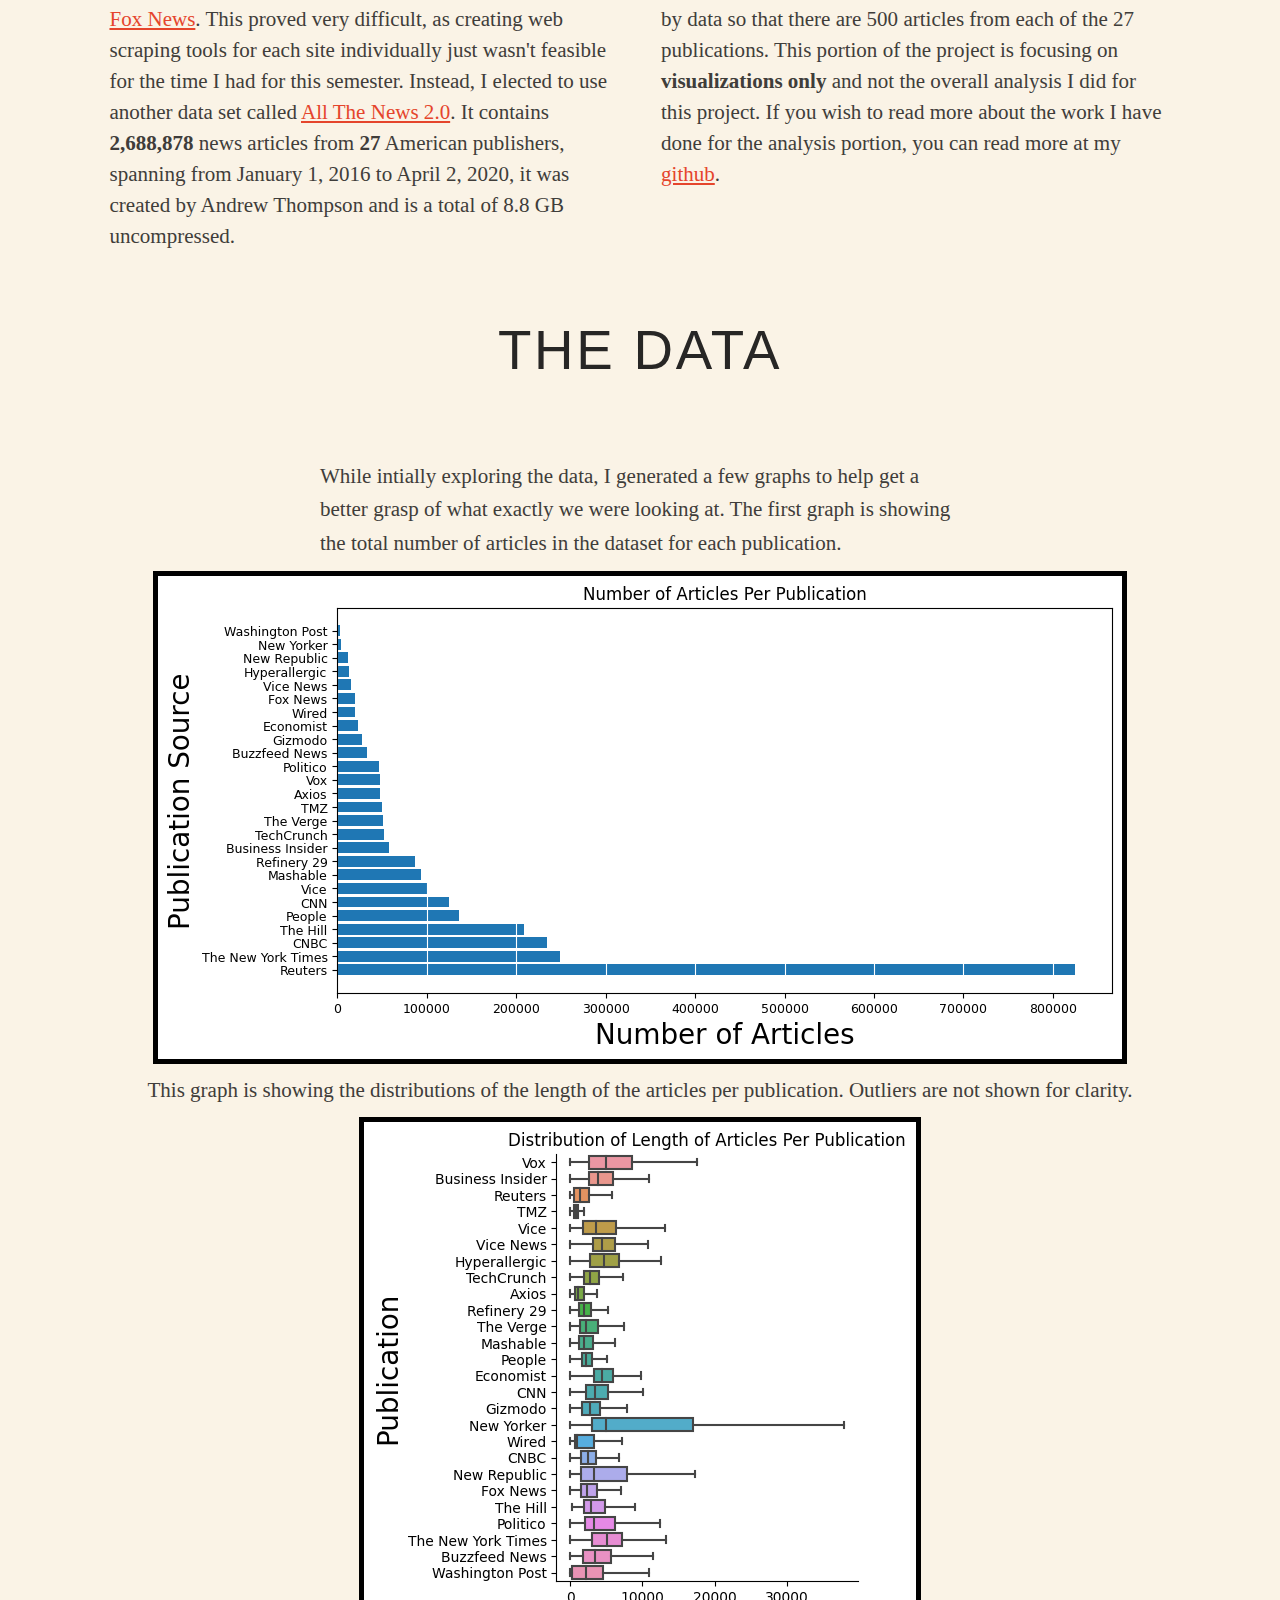
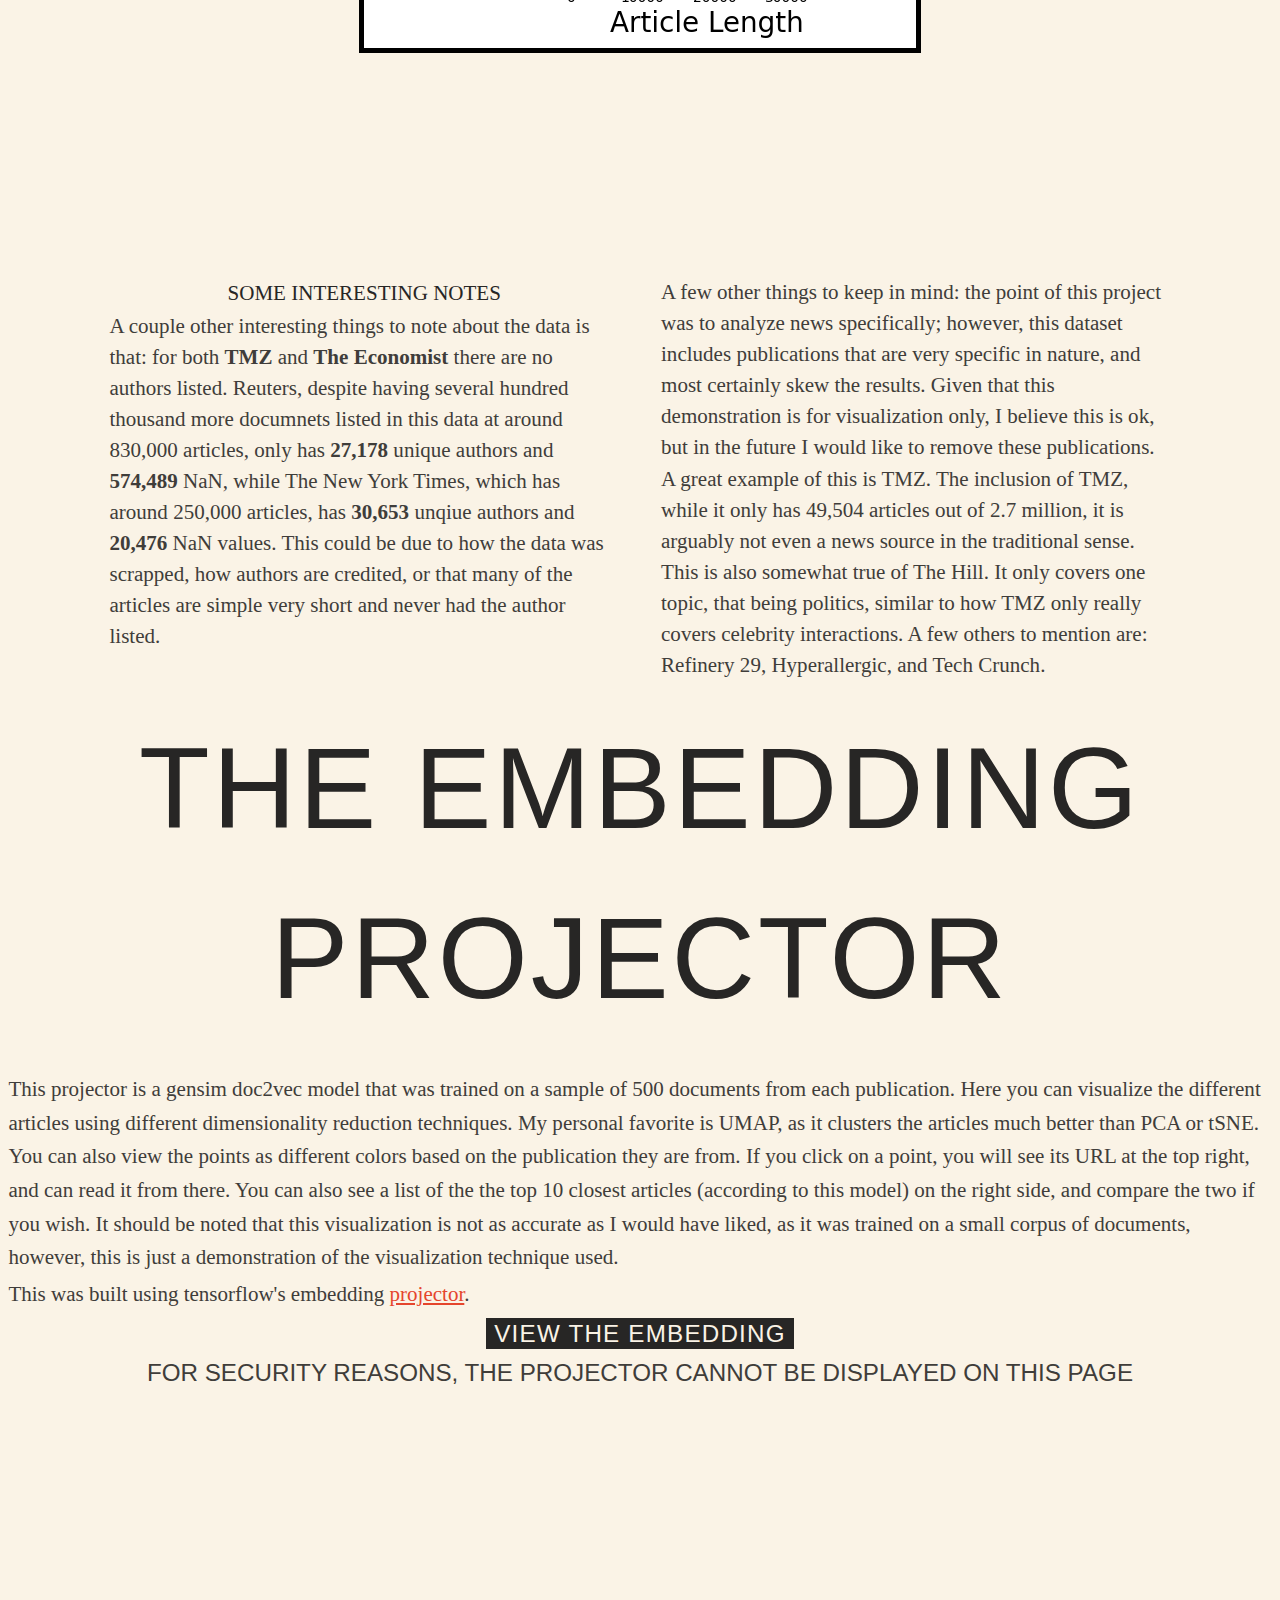
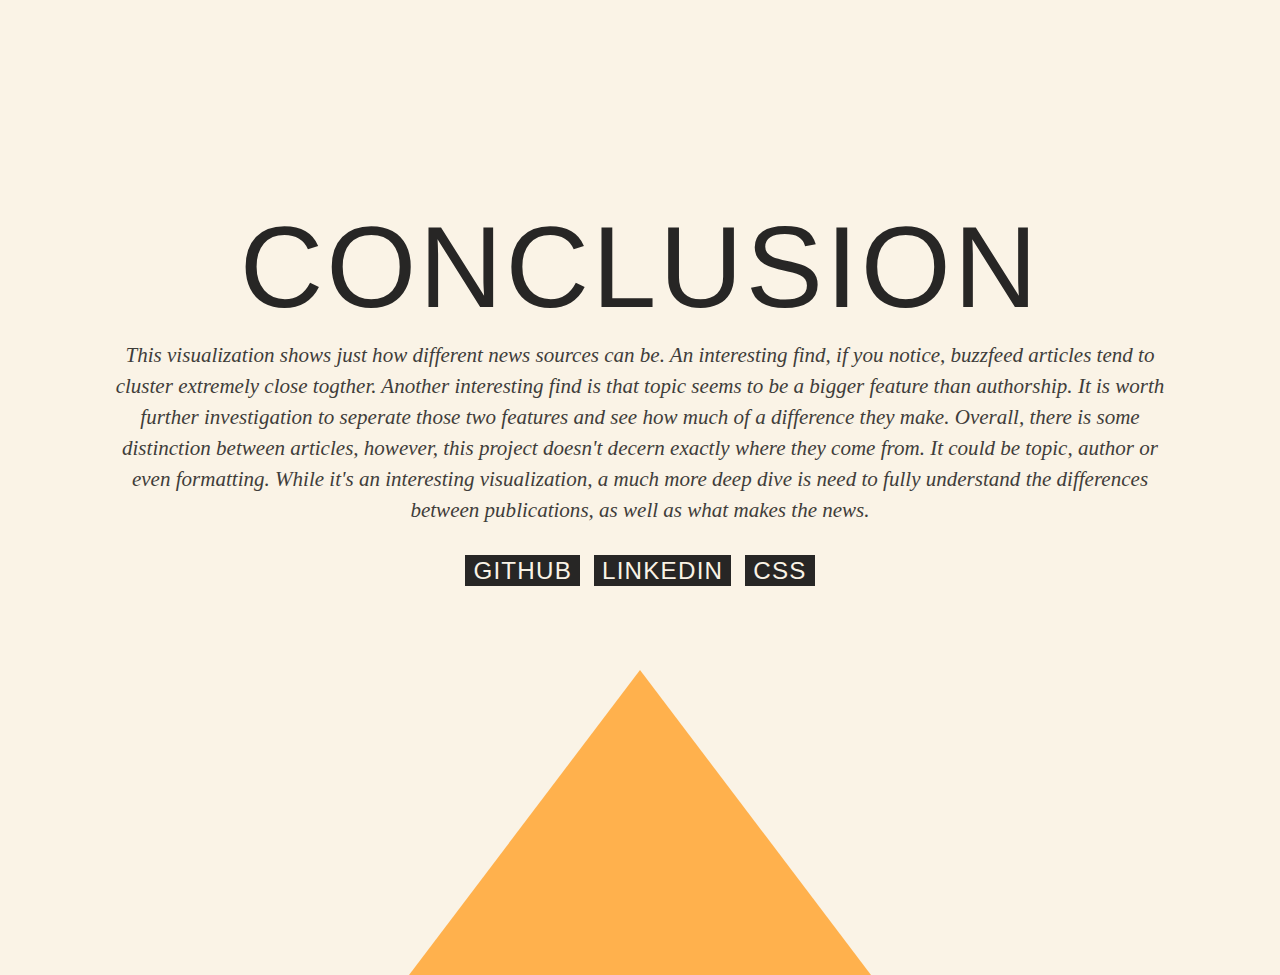
==== commit dac04c59: "Update index.html" ====
--- a/index.html
+++ b/index.html
@@ -72,8 +72,10 @@
 			<p>
 				This was built using tensorflow's embedding <a href="https://www.tensorflow.org/tensorboard/tensorboard_projector_plugin"> projector</a>.
 			</p>
-		<embed src="http://projector.tensorflow.org/?config=https://gist.githubusercontent.com/cgra21/8724531086105e3ff2911466b579ffad/raw/63bfee9a830058b48335e6f6187695355a5d9a51/projector_config.json" style="width: 1200px; height: 800px;">
-
+		<footer>
+		<a href="http://projector.tensorflow.org/?config=https://gist.githubusercontent.com/cgra21/8724531086105e3ff2911466b579ffad/raw/63bfee9a830058b48335e6f6187695355a5d9a51/projector_config.json" title = "View 3D embedding Visualization" class="zen-github">View the Embedding</a>
+		<p>For security reasons, the projector cannot be displayed on this page</p>
+		</footer>
 		<div class="requirements">
 			<h3>Conclusion</h3>
 			<p>
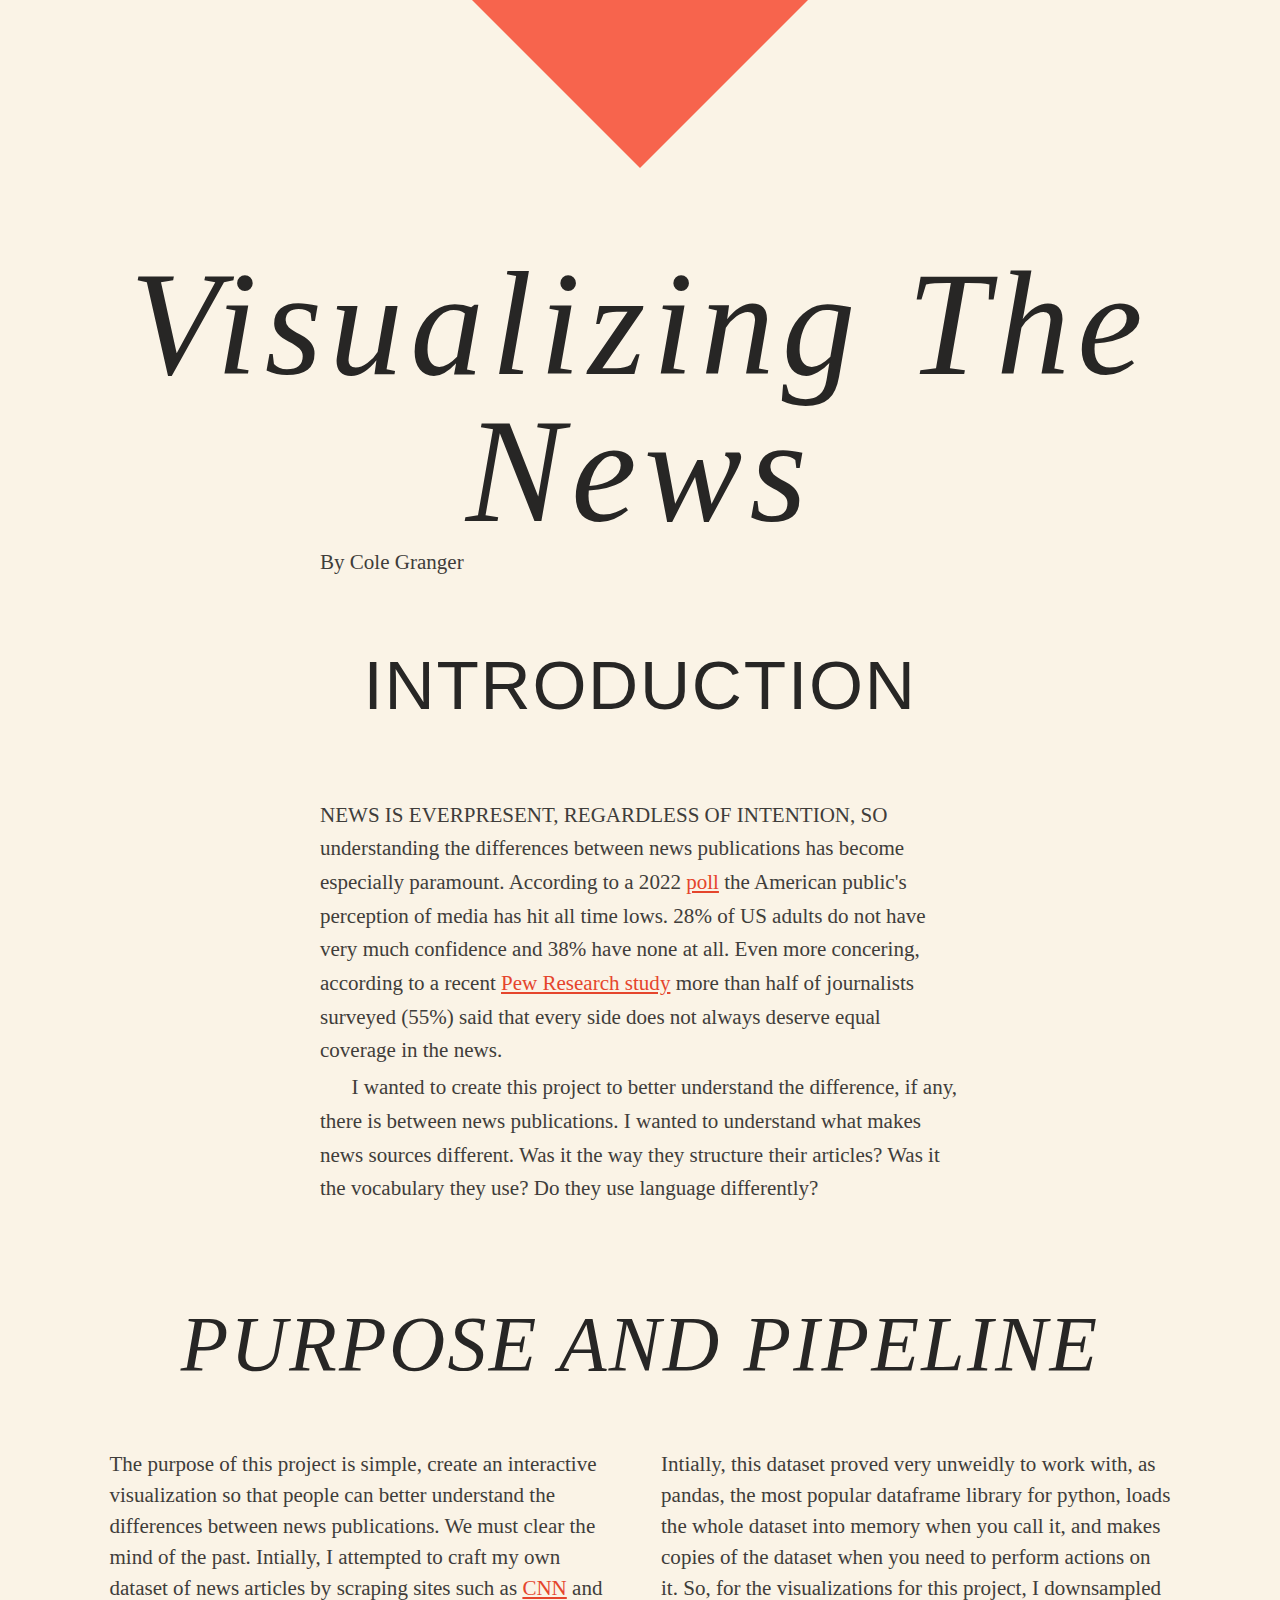
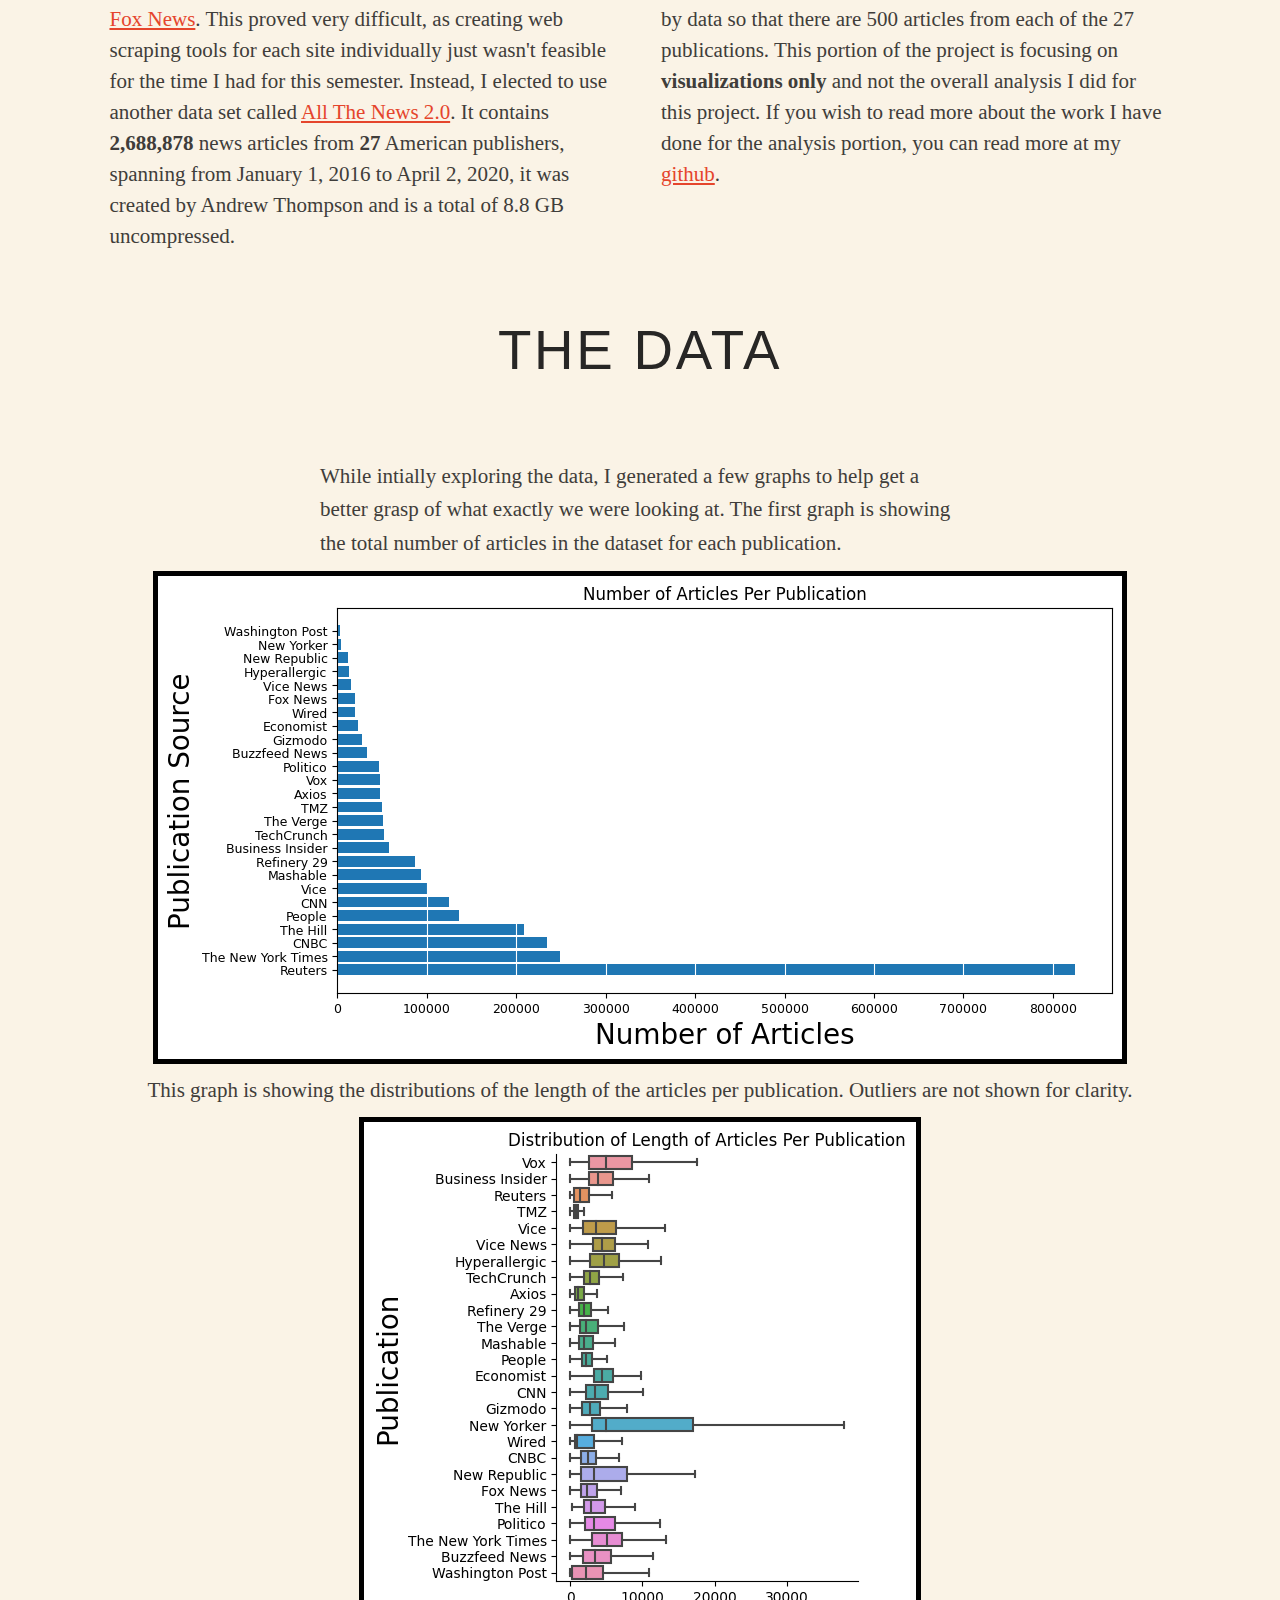
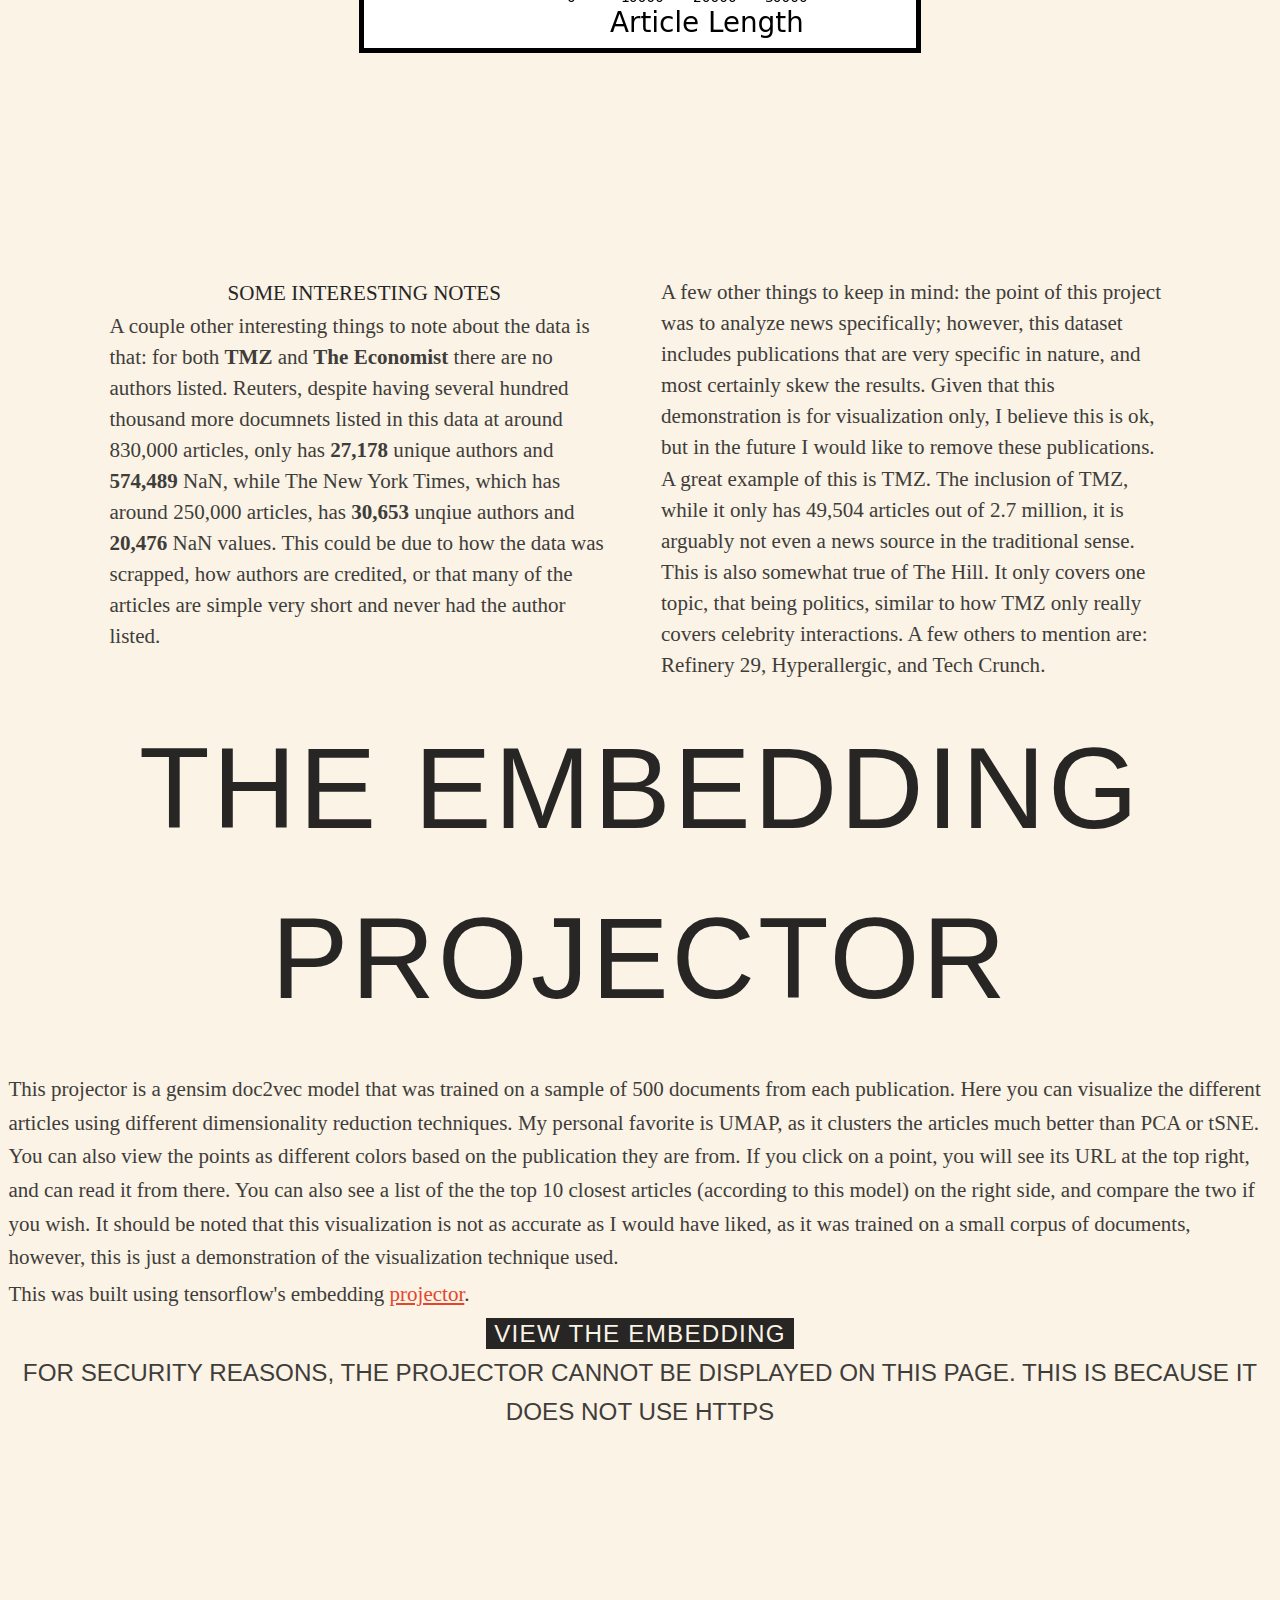
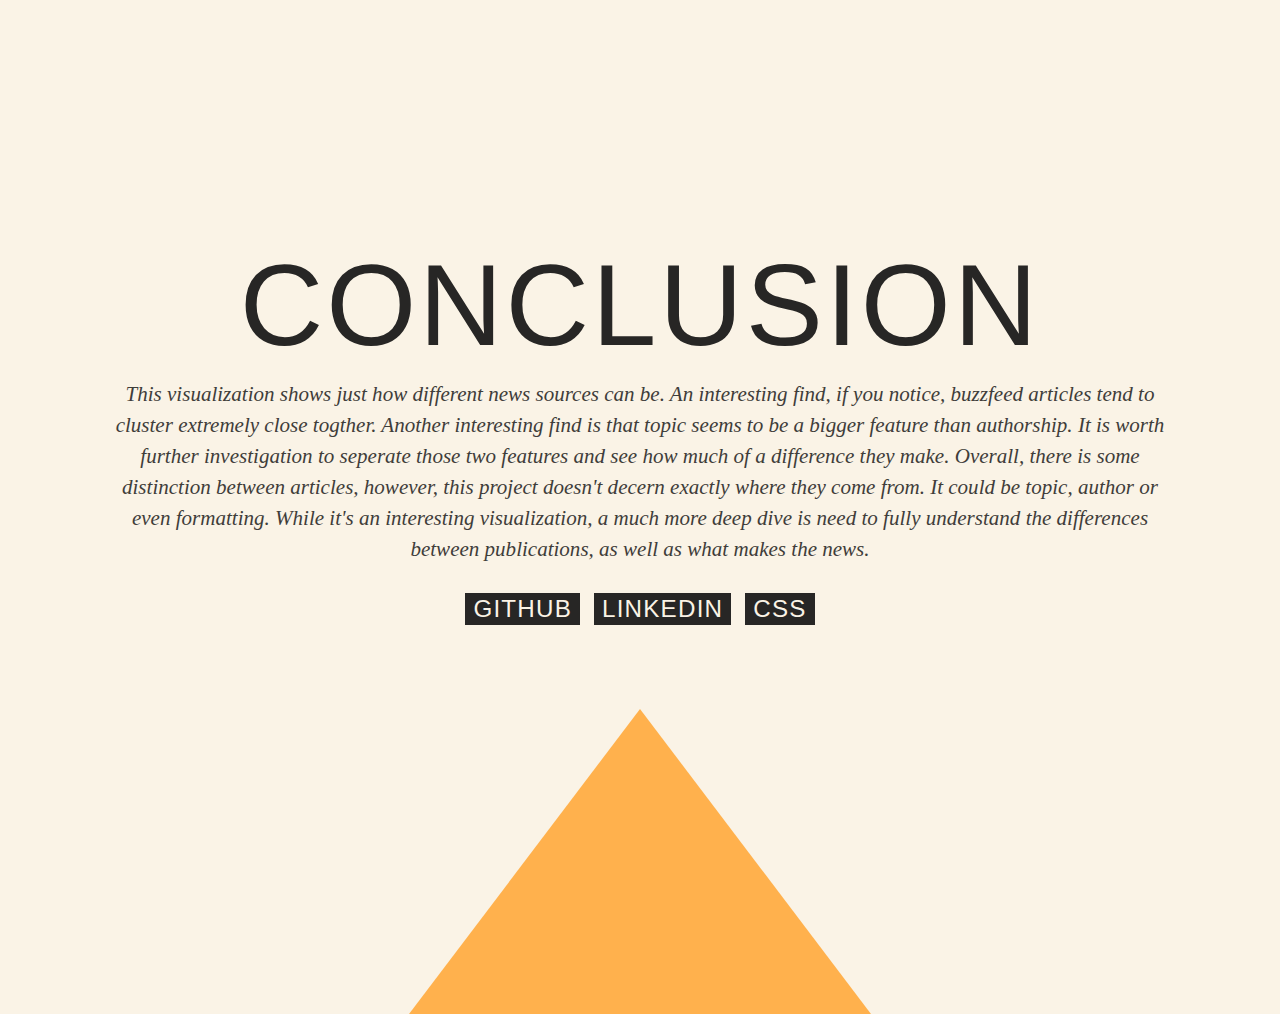
==== commit b950afd4: "Update index.html" ====
--- a/index.html
+++ b/index.html
@@ -74,7 +74,7 @@
 			</p>
 		<footer>
 		<a href="http://projector.tensorflow.org/?config=https://gist.githubusercontent.com/cgra21/8724531086105e3ff2911466b579ffad/raw/63bfee9a830058b48335e6f6187695355a5d9a51/projector_config.json" title = "View 3D embedding Visualization" class="zen-github">View the Embedding</a>
-		<p>For security reasons, the projector cannot be displayed on this page</p>
+		<p>For security reasons, the projector cannot be displayed on this page. This is because it does not use https</p>
 		</footer>
 		<div class="requirements">
 			<h3>Conclusion</h3>
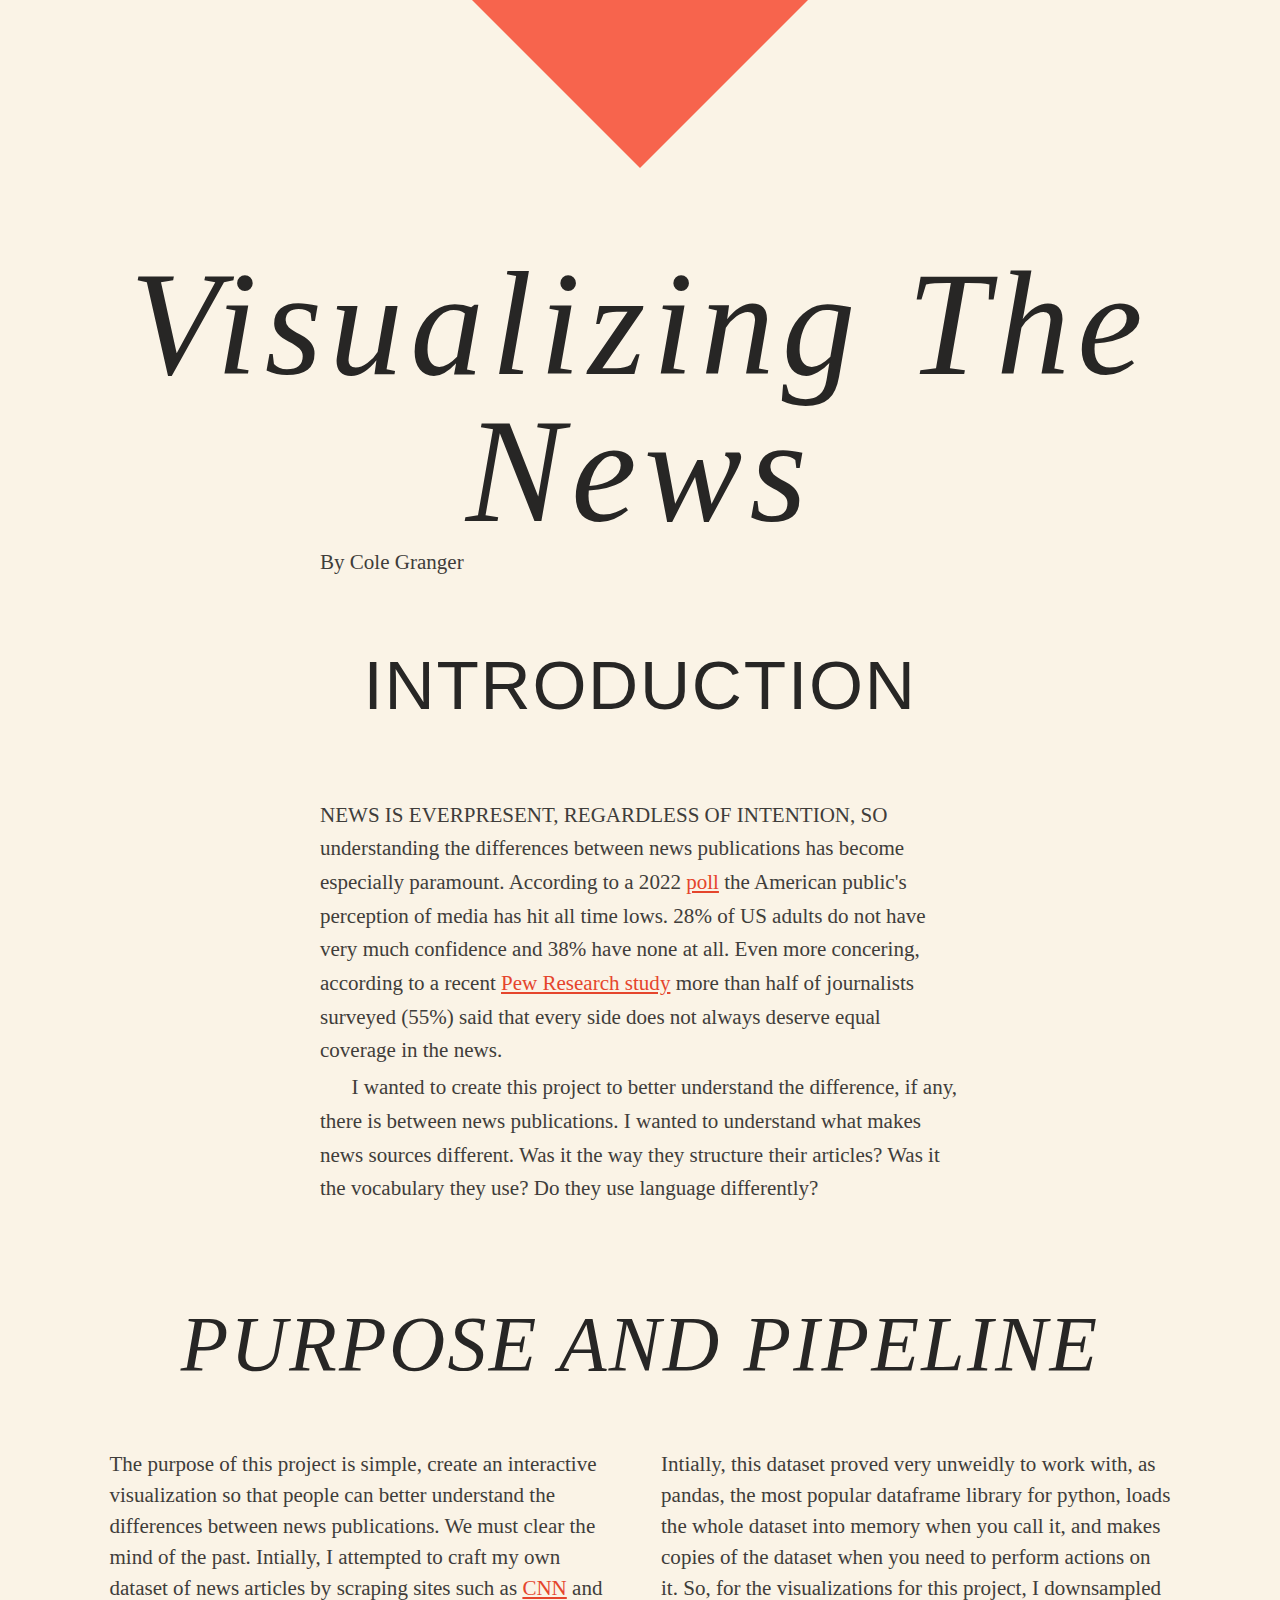
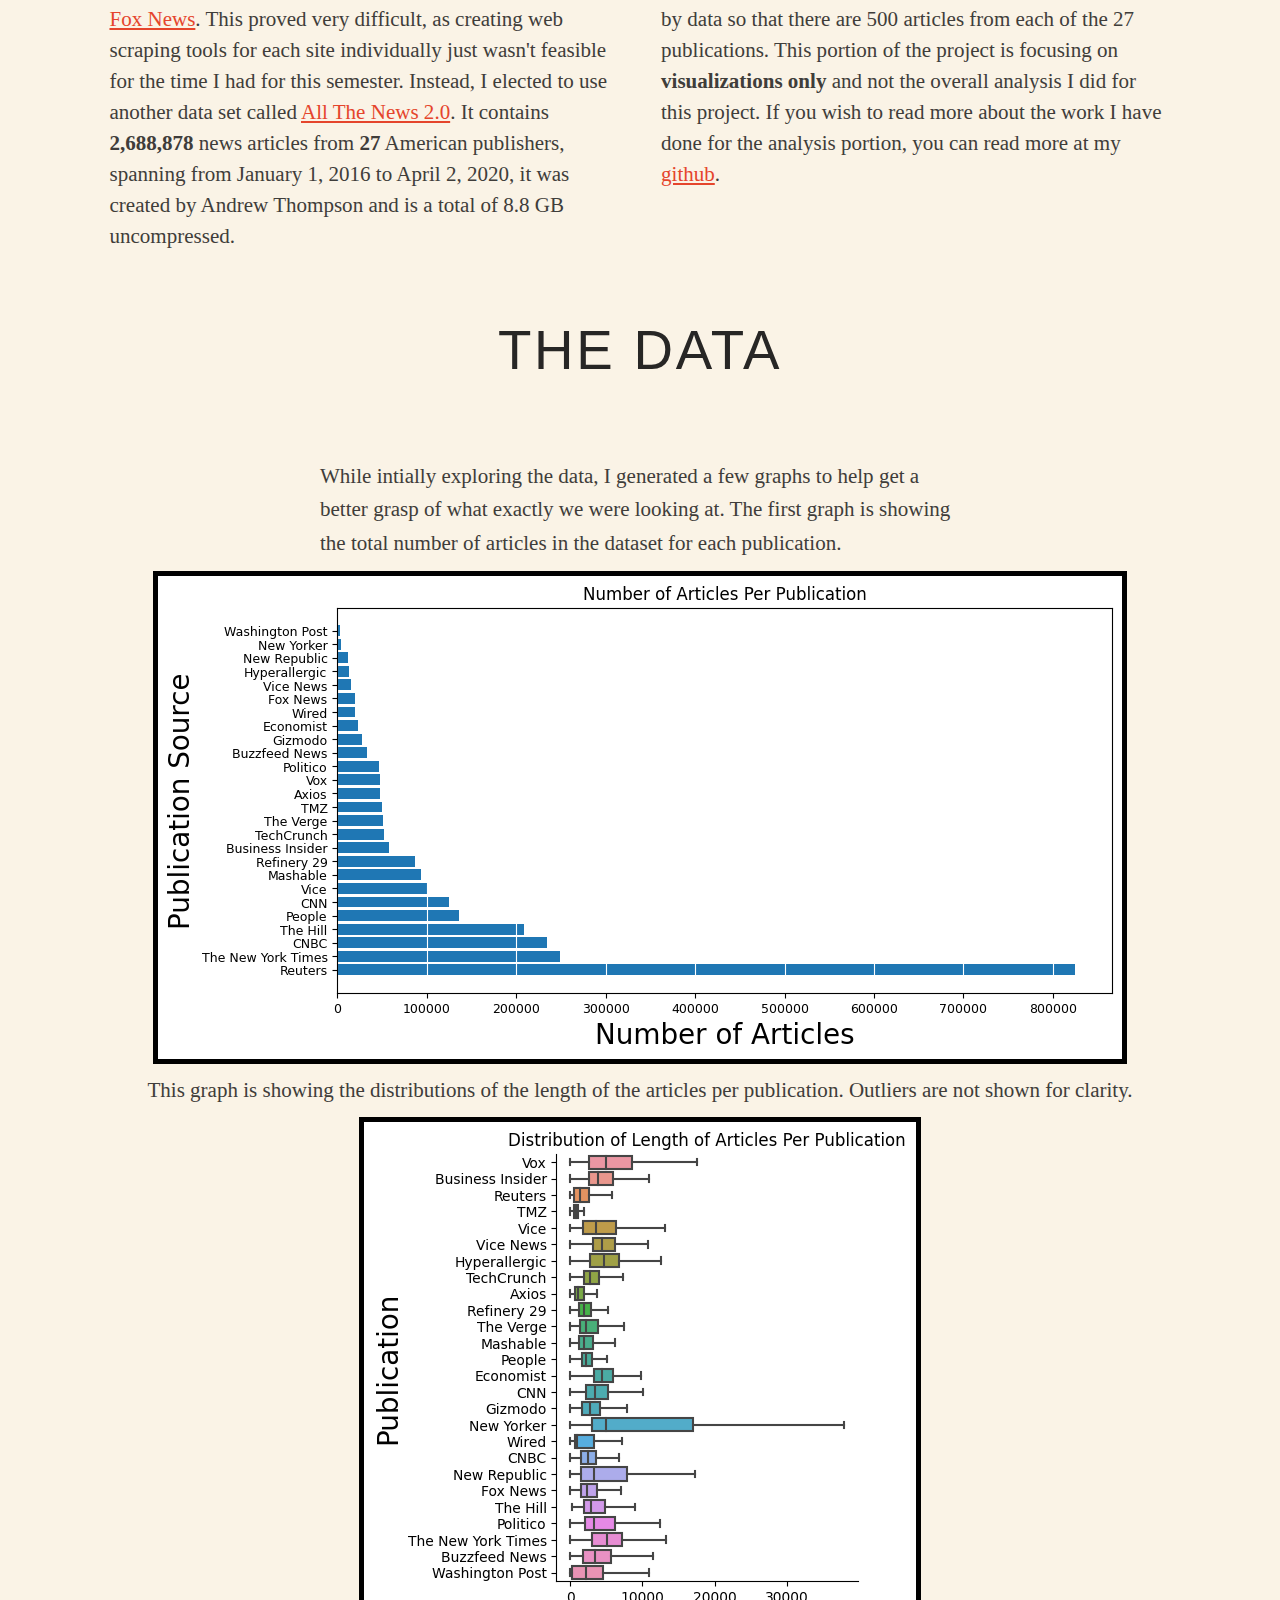
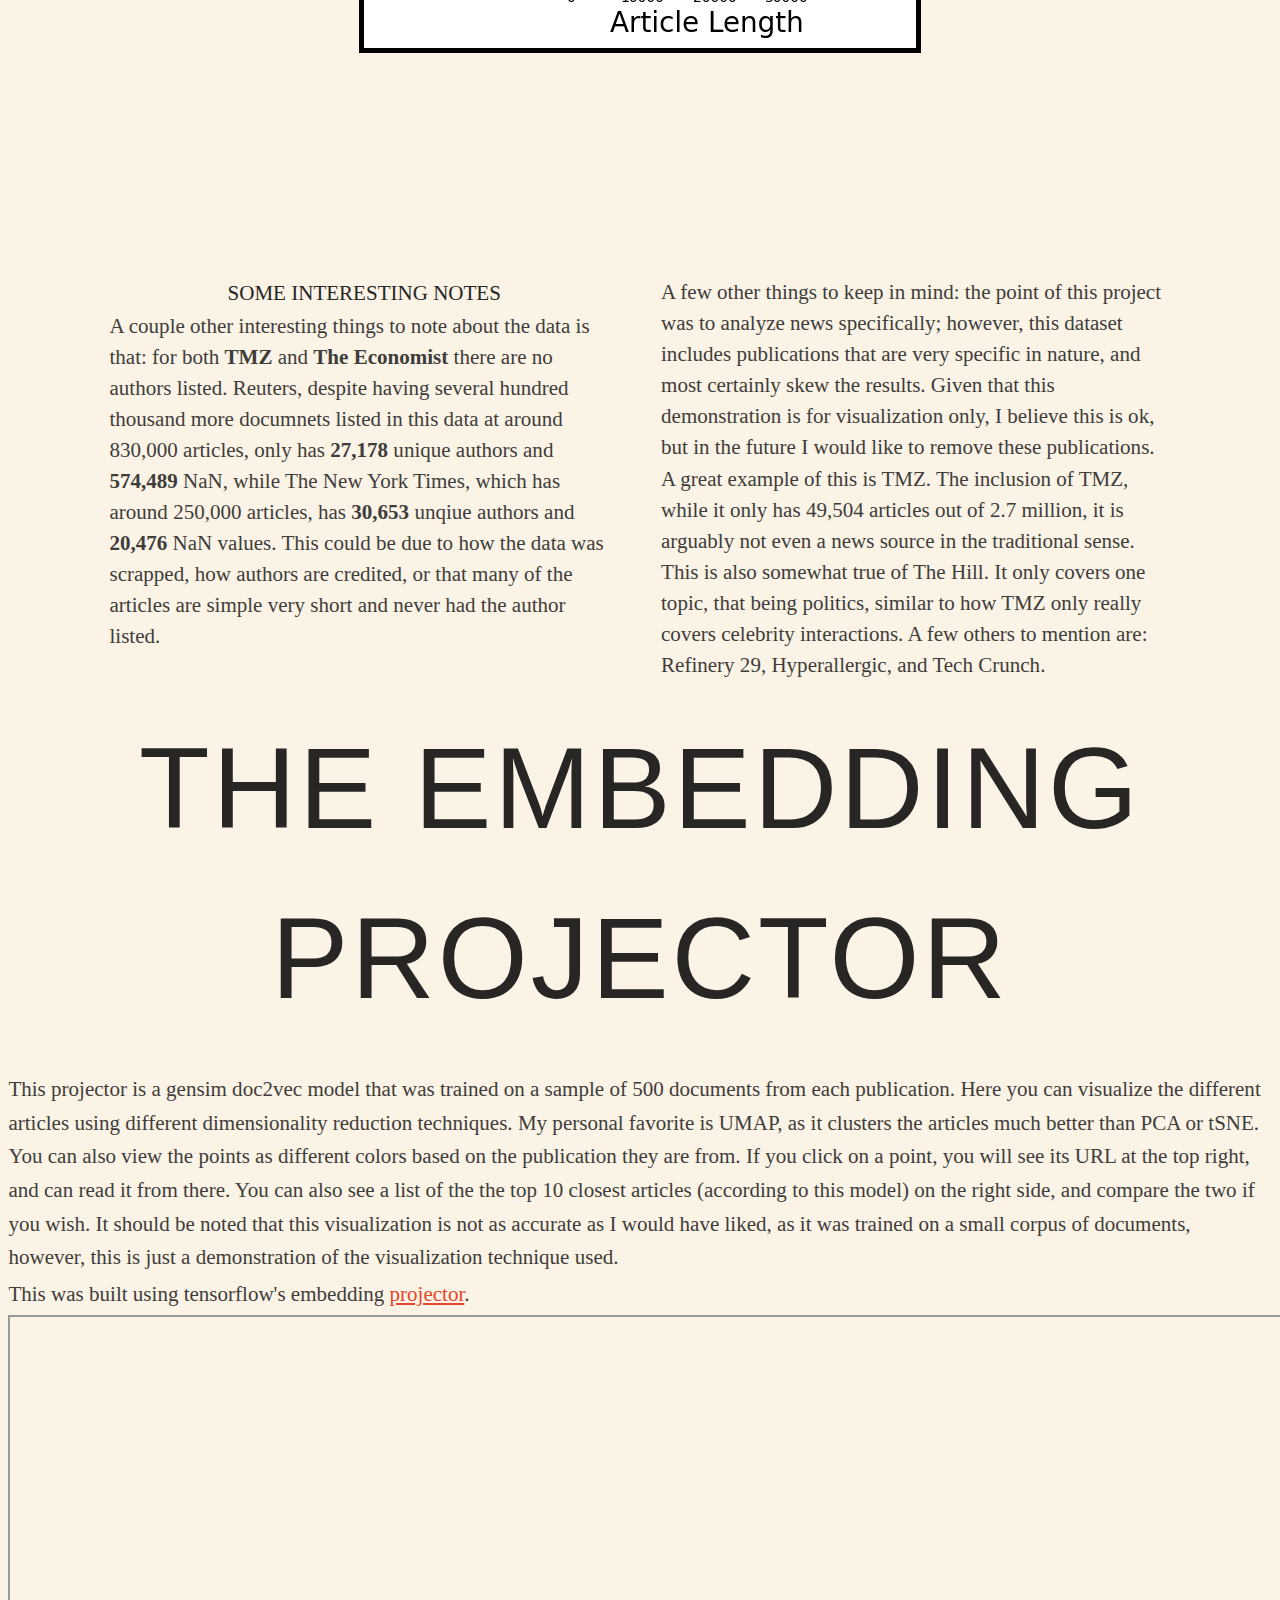
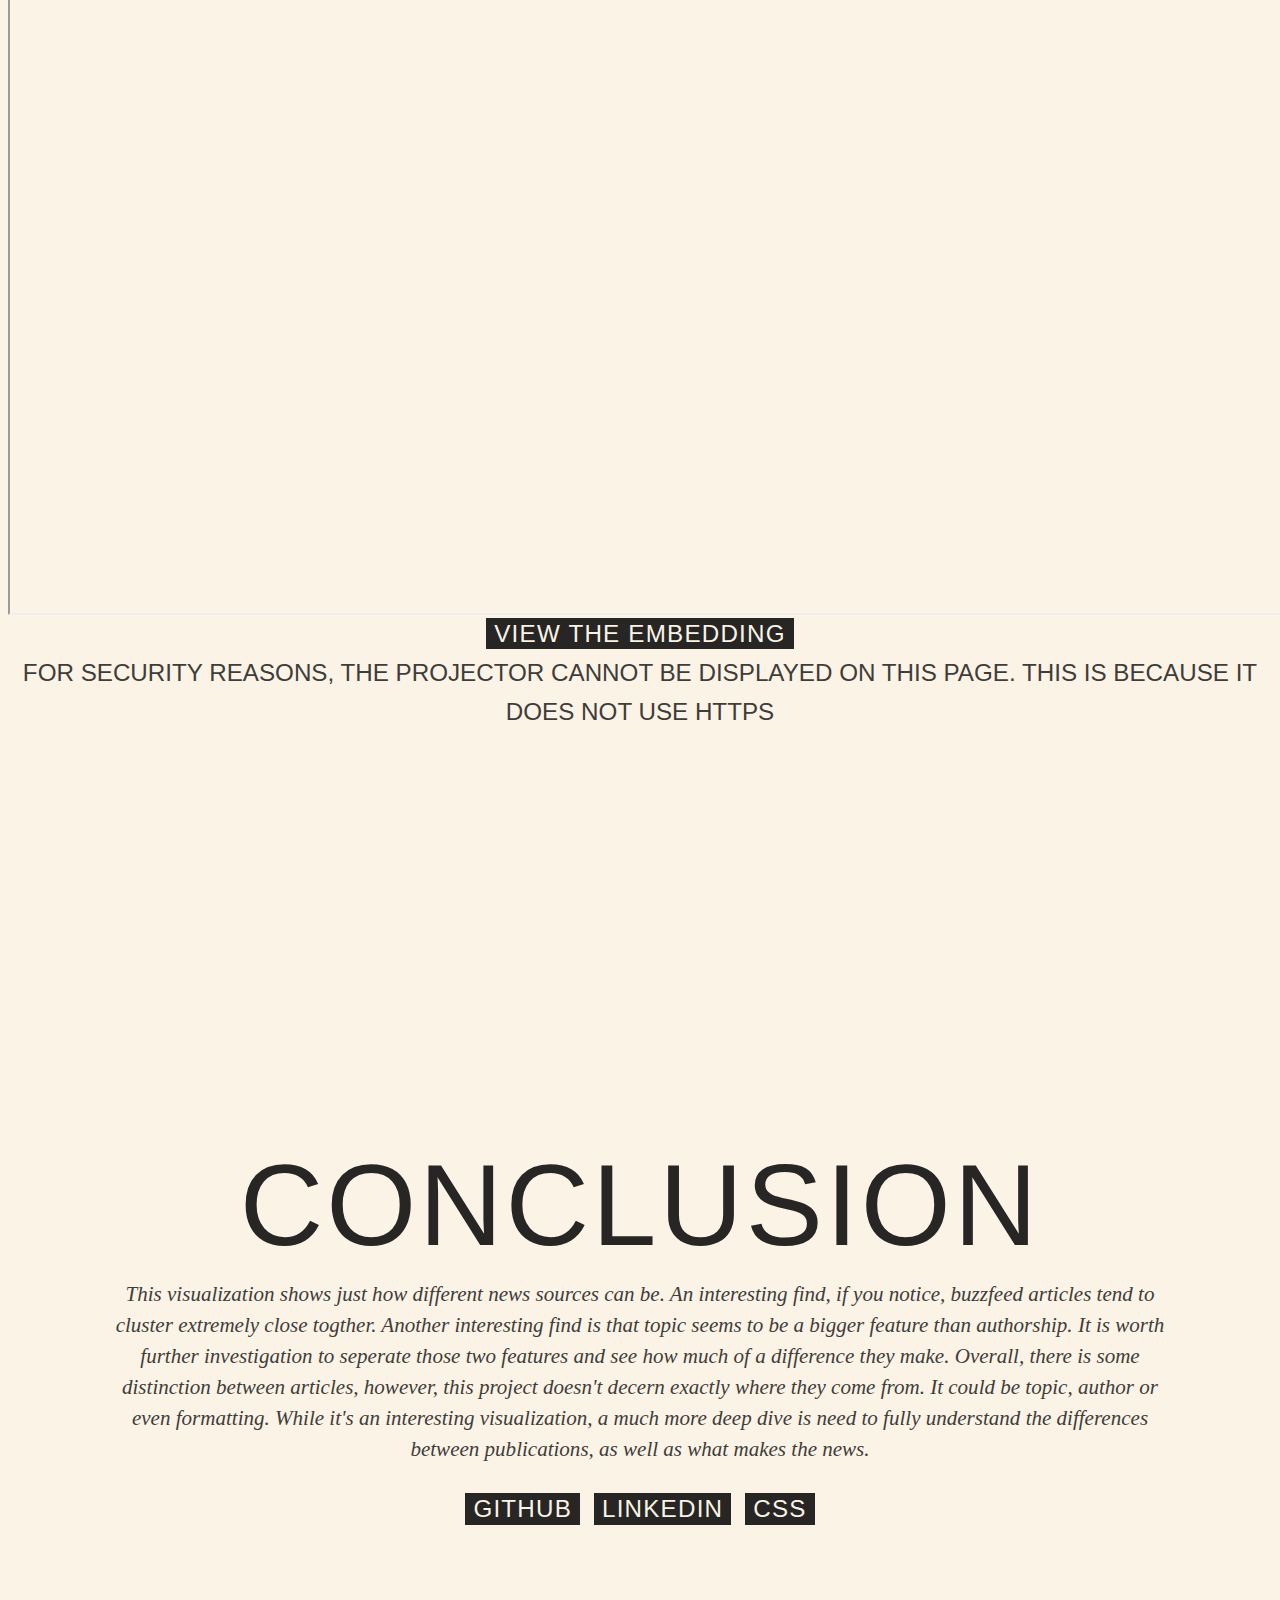
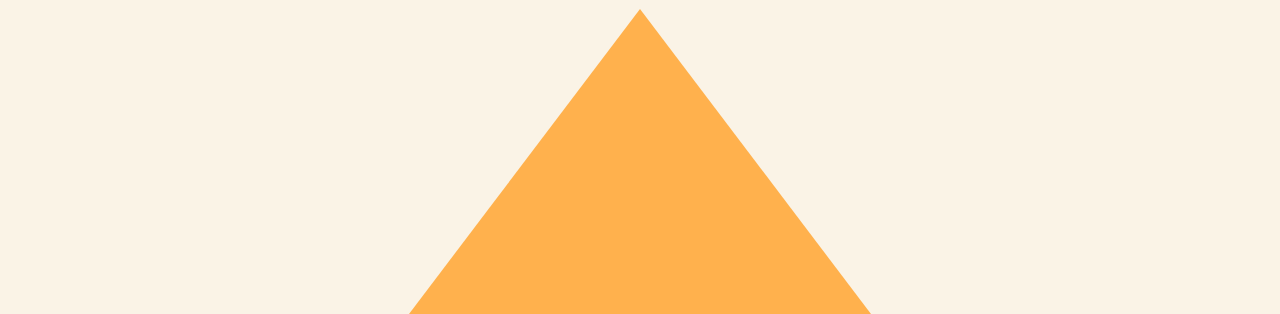
==== commit 50b9d56d: "Update index.html" ====
--- a/index.html
+++ b/index.html
@@ -72,6 +72,7 @@
 			<p>
 				This was built using tensorflow's embedding <a href="https://www.tensorflow.org/tensorboard/tensorboard_projector_plugin"> projector</a>.
 			</p>
+		<iframe src = "http://projector.tensorflow.org/?config=https://gist.githubusercontent.com/cgra21/8724531086105e3ff2911466b579ffad/raw/63bfee9a830058b48335e6f6187695355a5d9a51/projector_config.json" width = 1800px height = 900px></iframe>
 		<footer>
 		<a href="http://projector.tensorflow.org/?config=https://gist.githubusercontent.com/cgra21/8724531086105e3ff2911466b579ffad/raw/63bfee9a830058b48335e6f6187695355a5d9a51/projector_config.json" title = "View 3D embedding Visualization" class="zen-github">View the Embedding</a>
 		<p>For security reasons, the projector cannot be displayed on this page. This is because it does not use https</p>
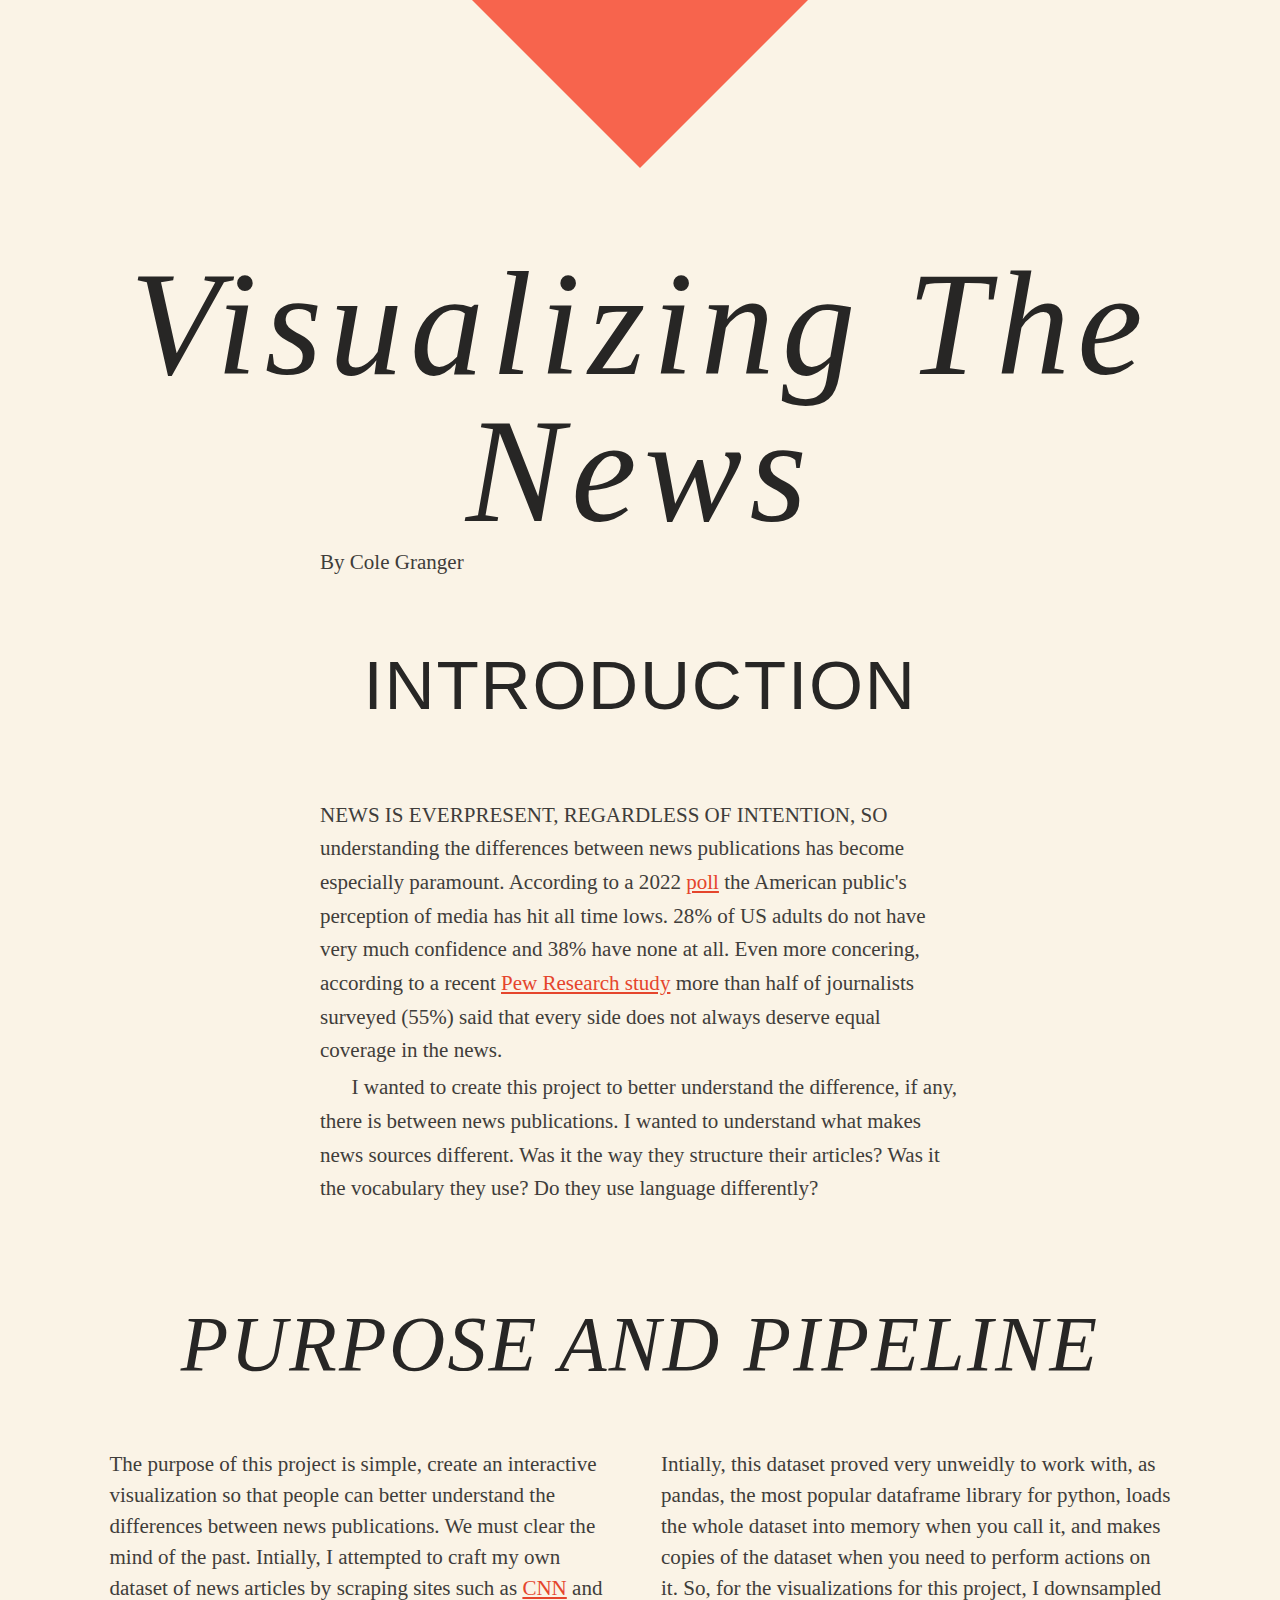
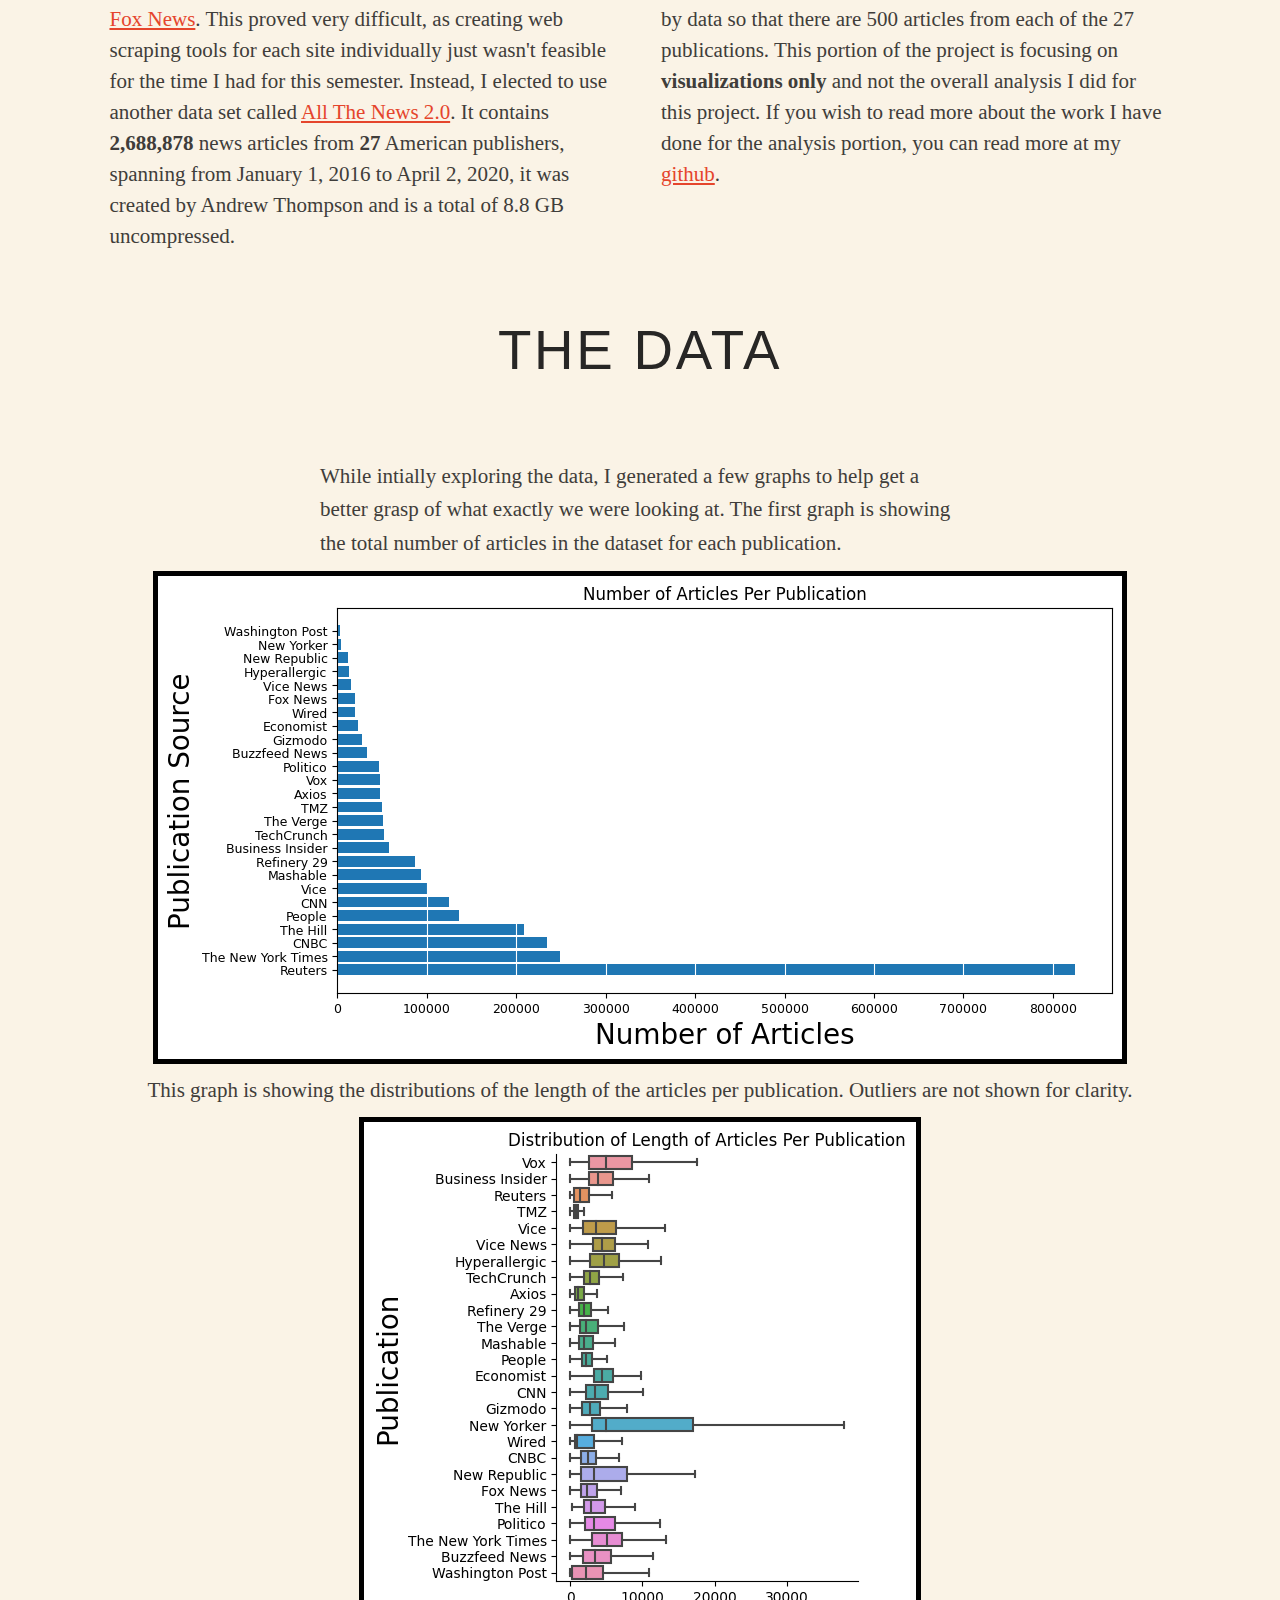
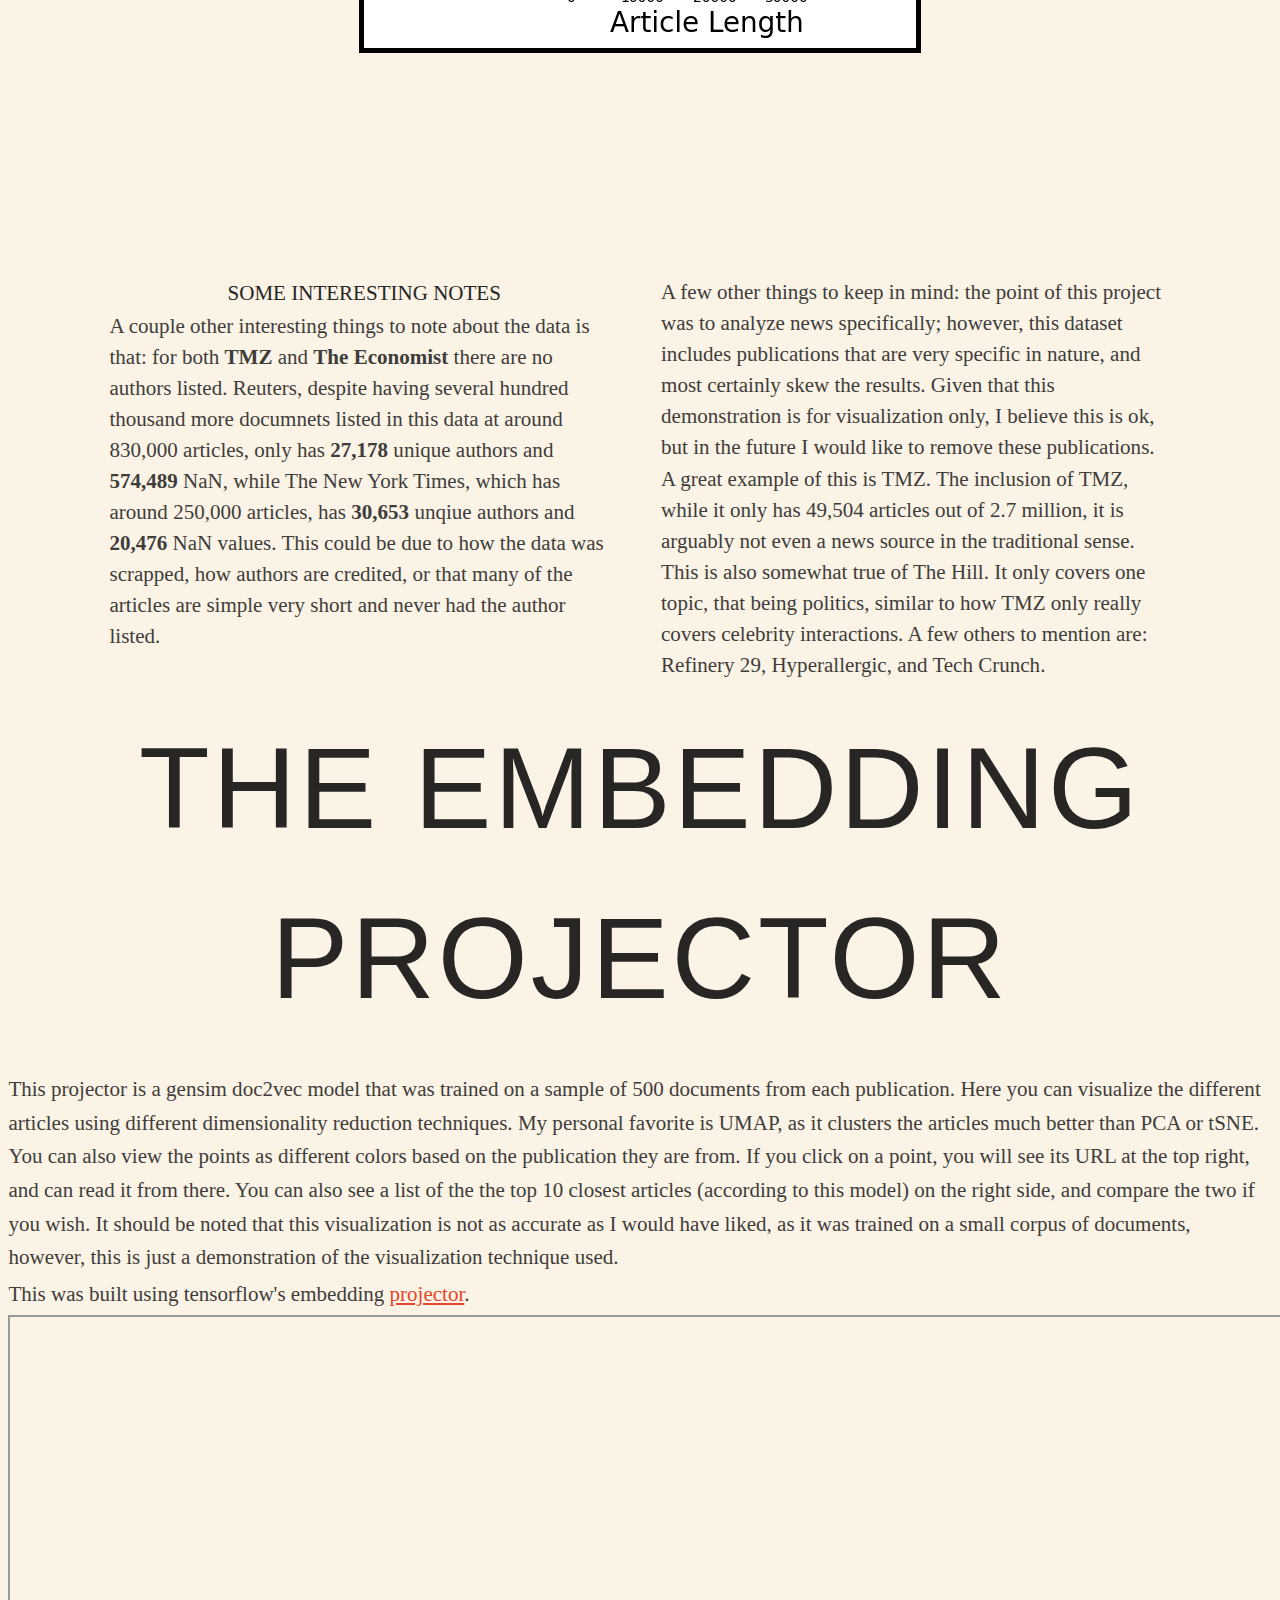
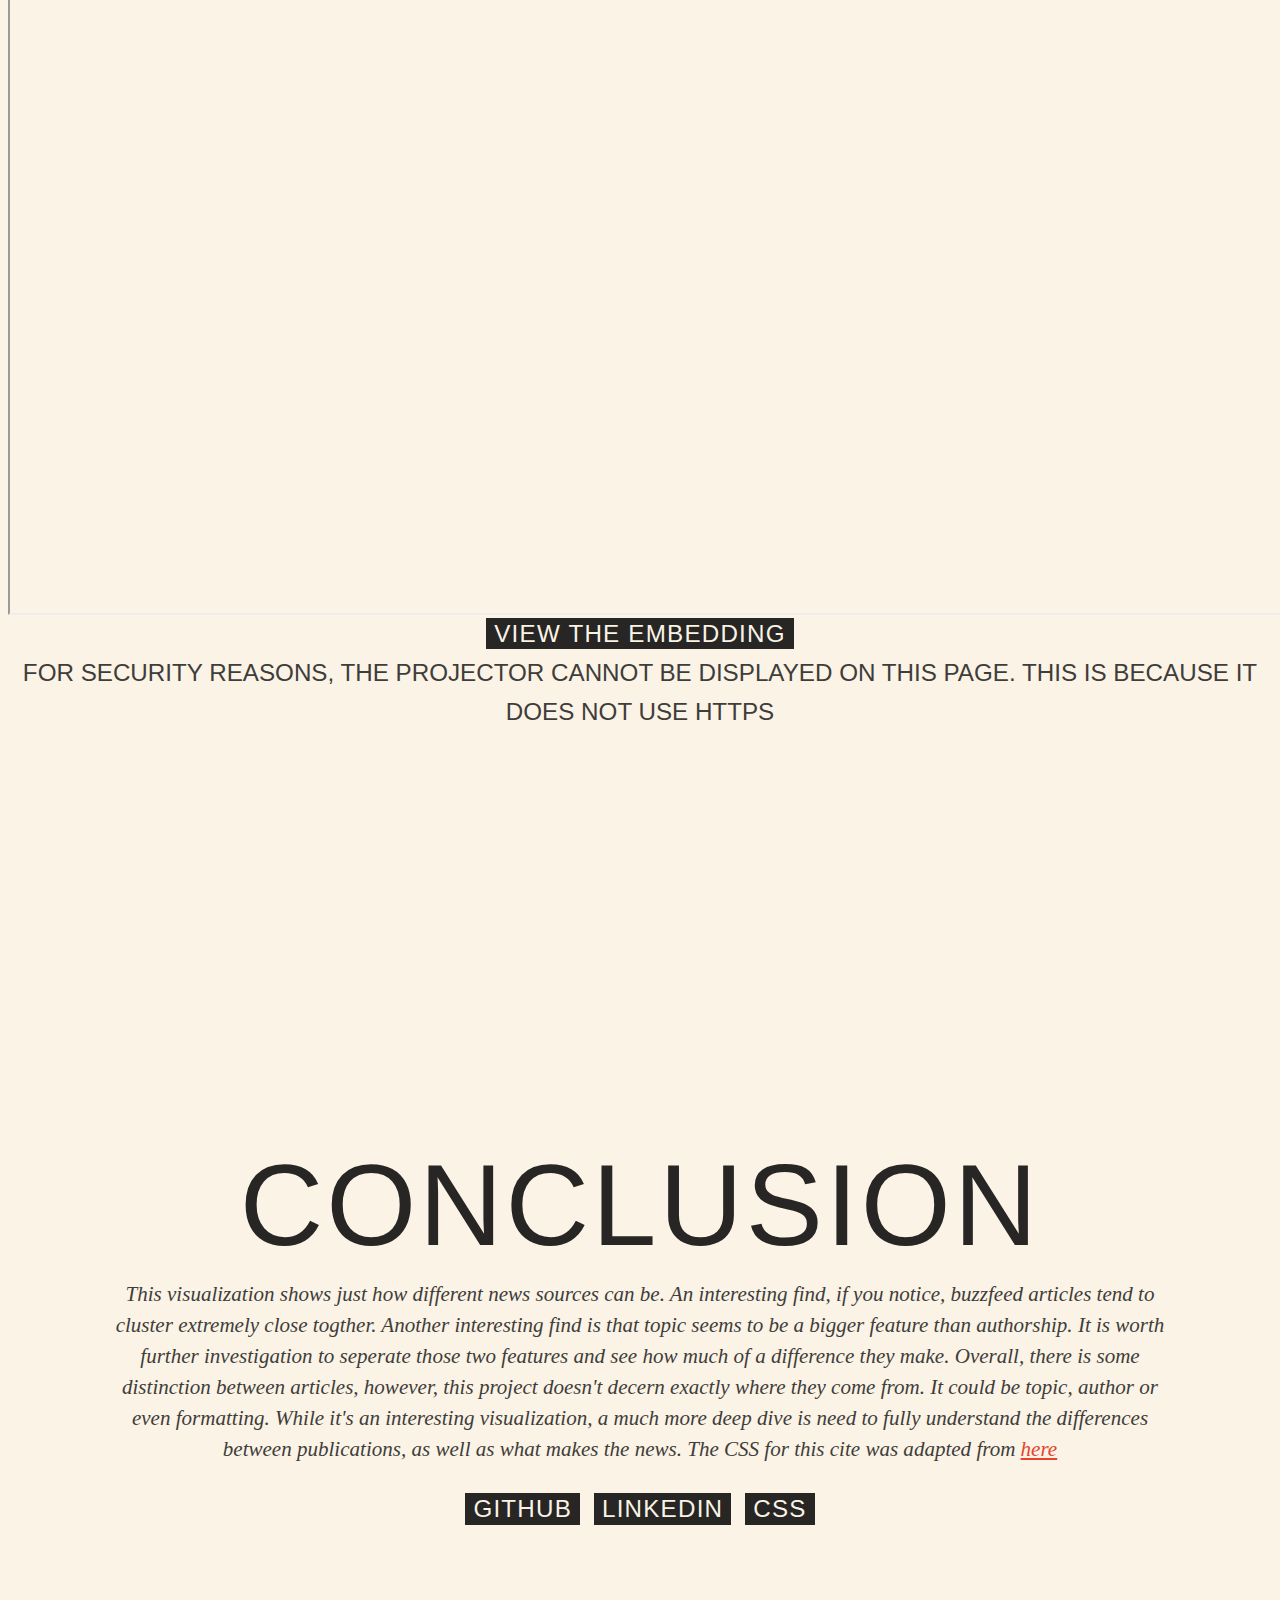
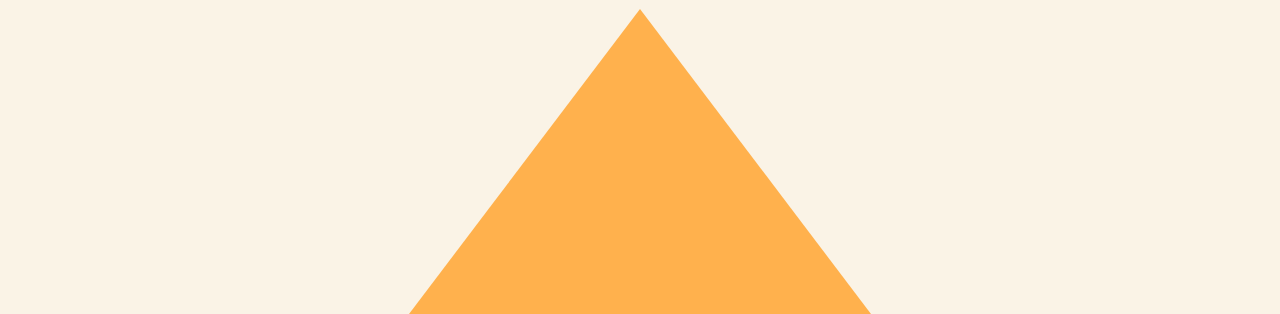
==== commit 5131ef42: "Update index.html" ====
--- a/index.html
+++ b/index.html
@@ -83,6 +83,8 @@
 				This visualization shows just how different news sources can be. An interesting find, if you notice, buzzfeed articles tend to cluster extremely close togther. Another interesting find is that topic seems to be a bigger 
 				feature than authorship. It is worth further investigation to seperate those two features and see how much of a difference they make. Overall, there is some distinction between articles, however, this project doesn't decern exactly where they come from.
 				It could be topic, author or even formatting. While it's an interesting visualization, a much more deep dive is need to fully understand the differences between publications, as well as what makes the news.
+
+				The CSS for this cite was adapted from <a href="https://www.csszengarden.com/218/">here</a>
 			</p>
 		</div>
 
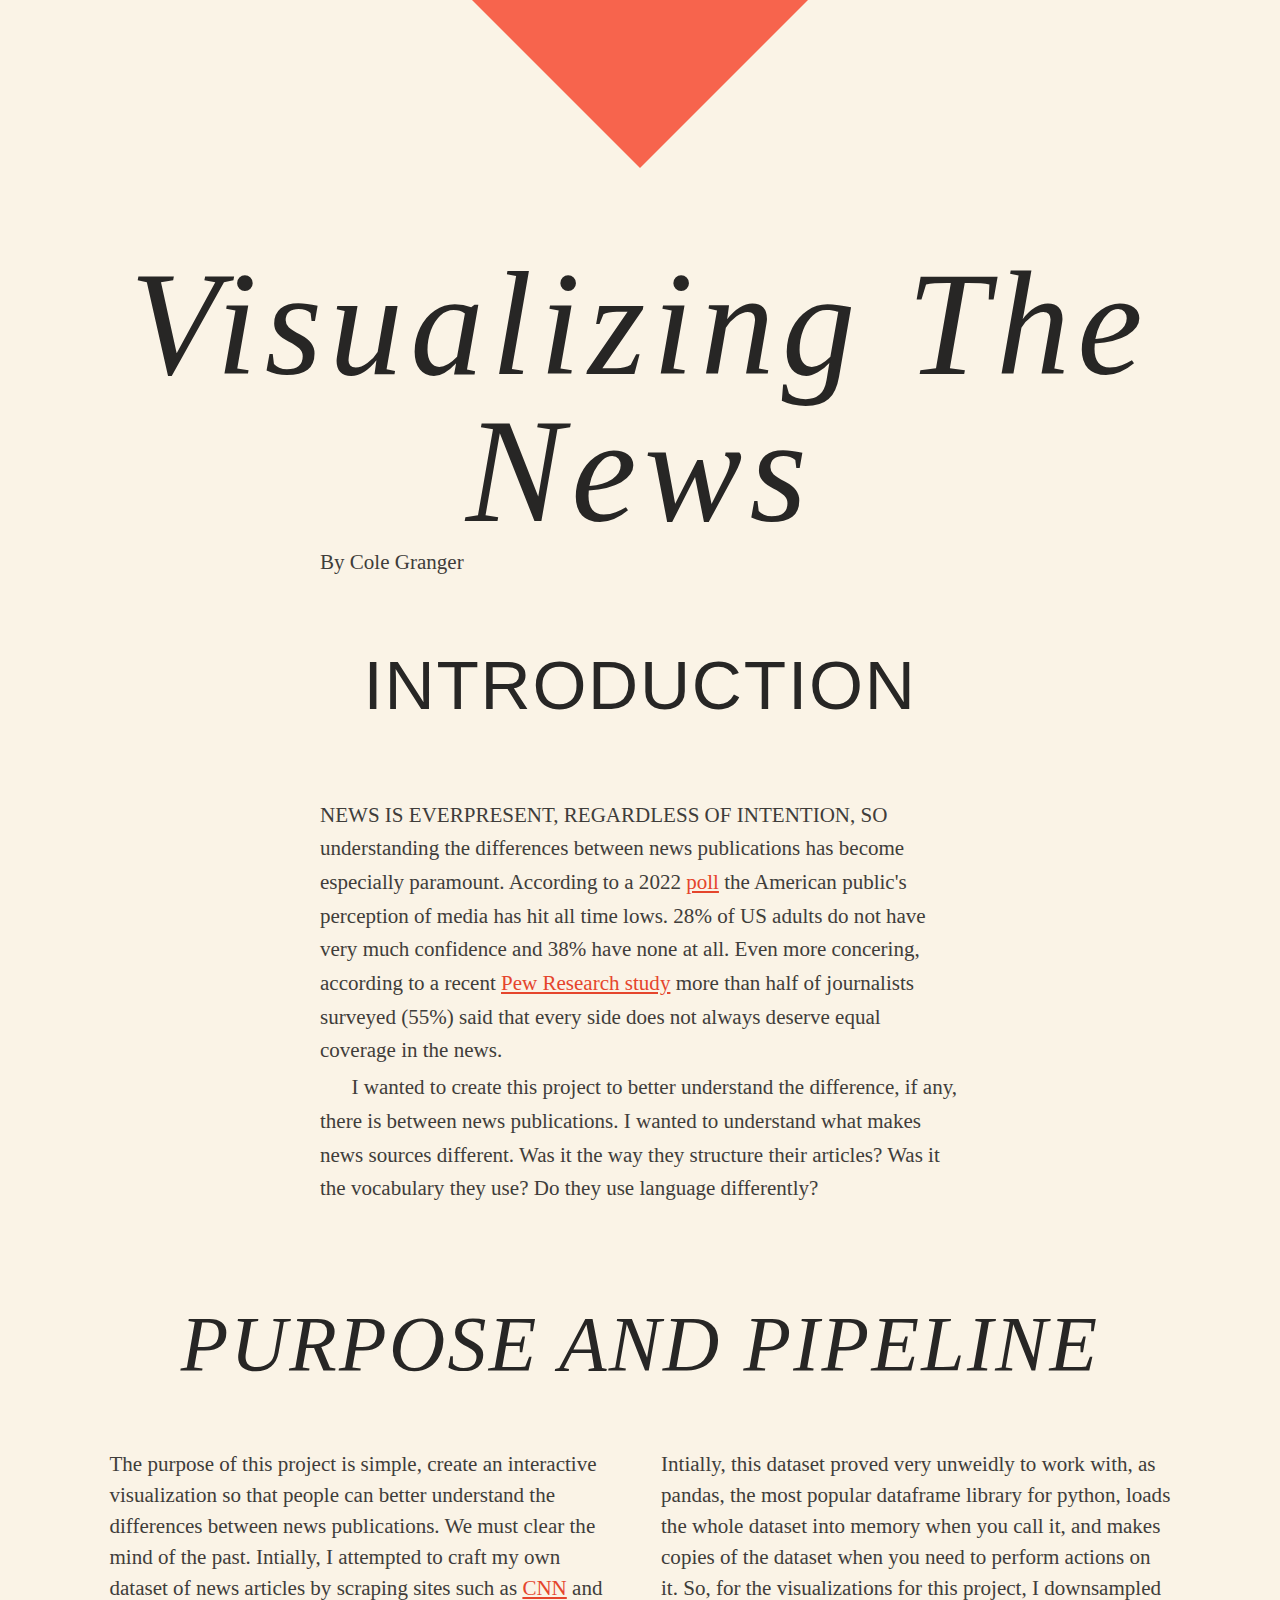
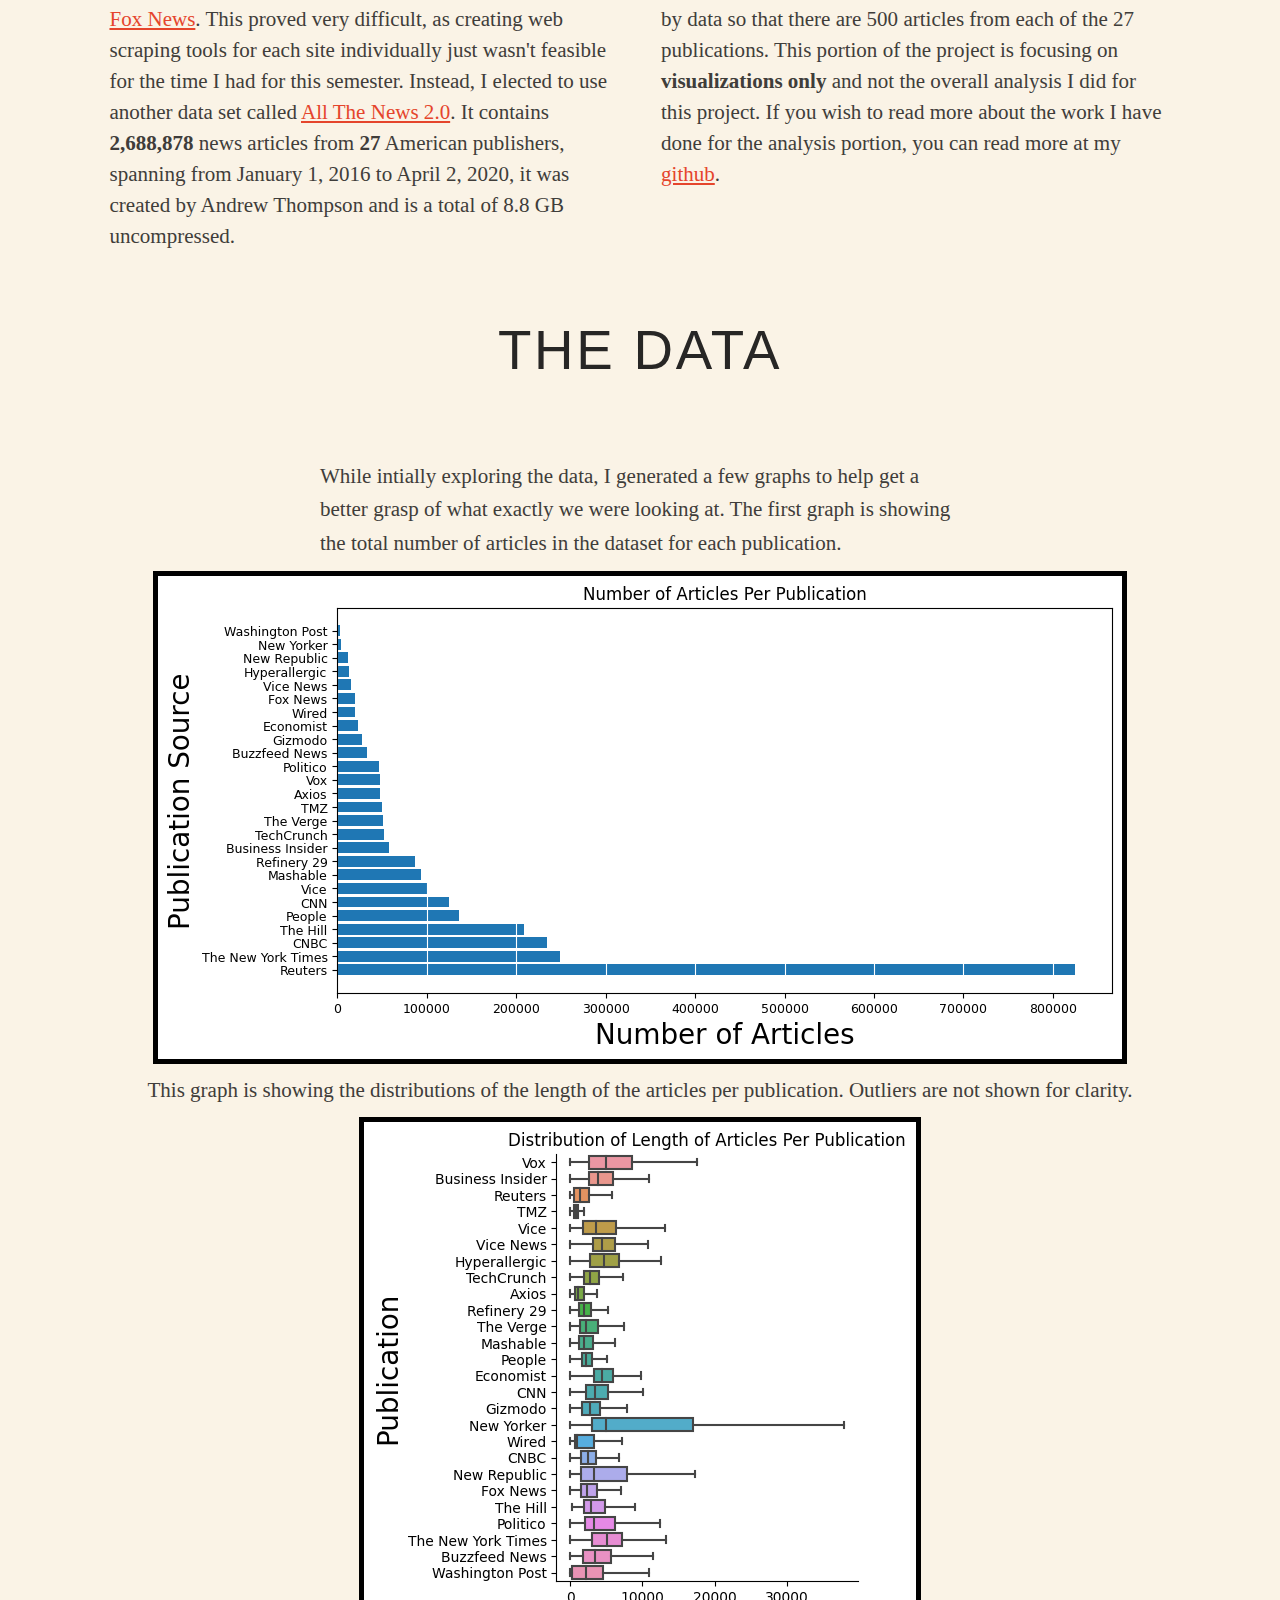
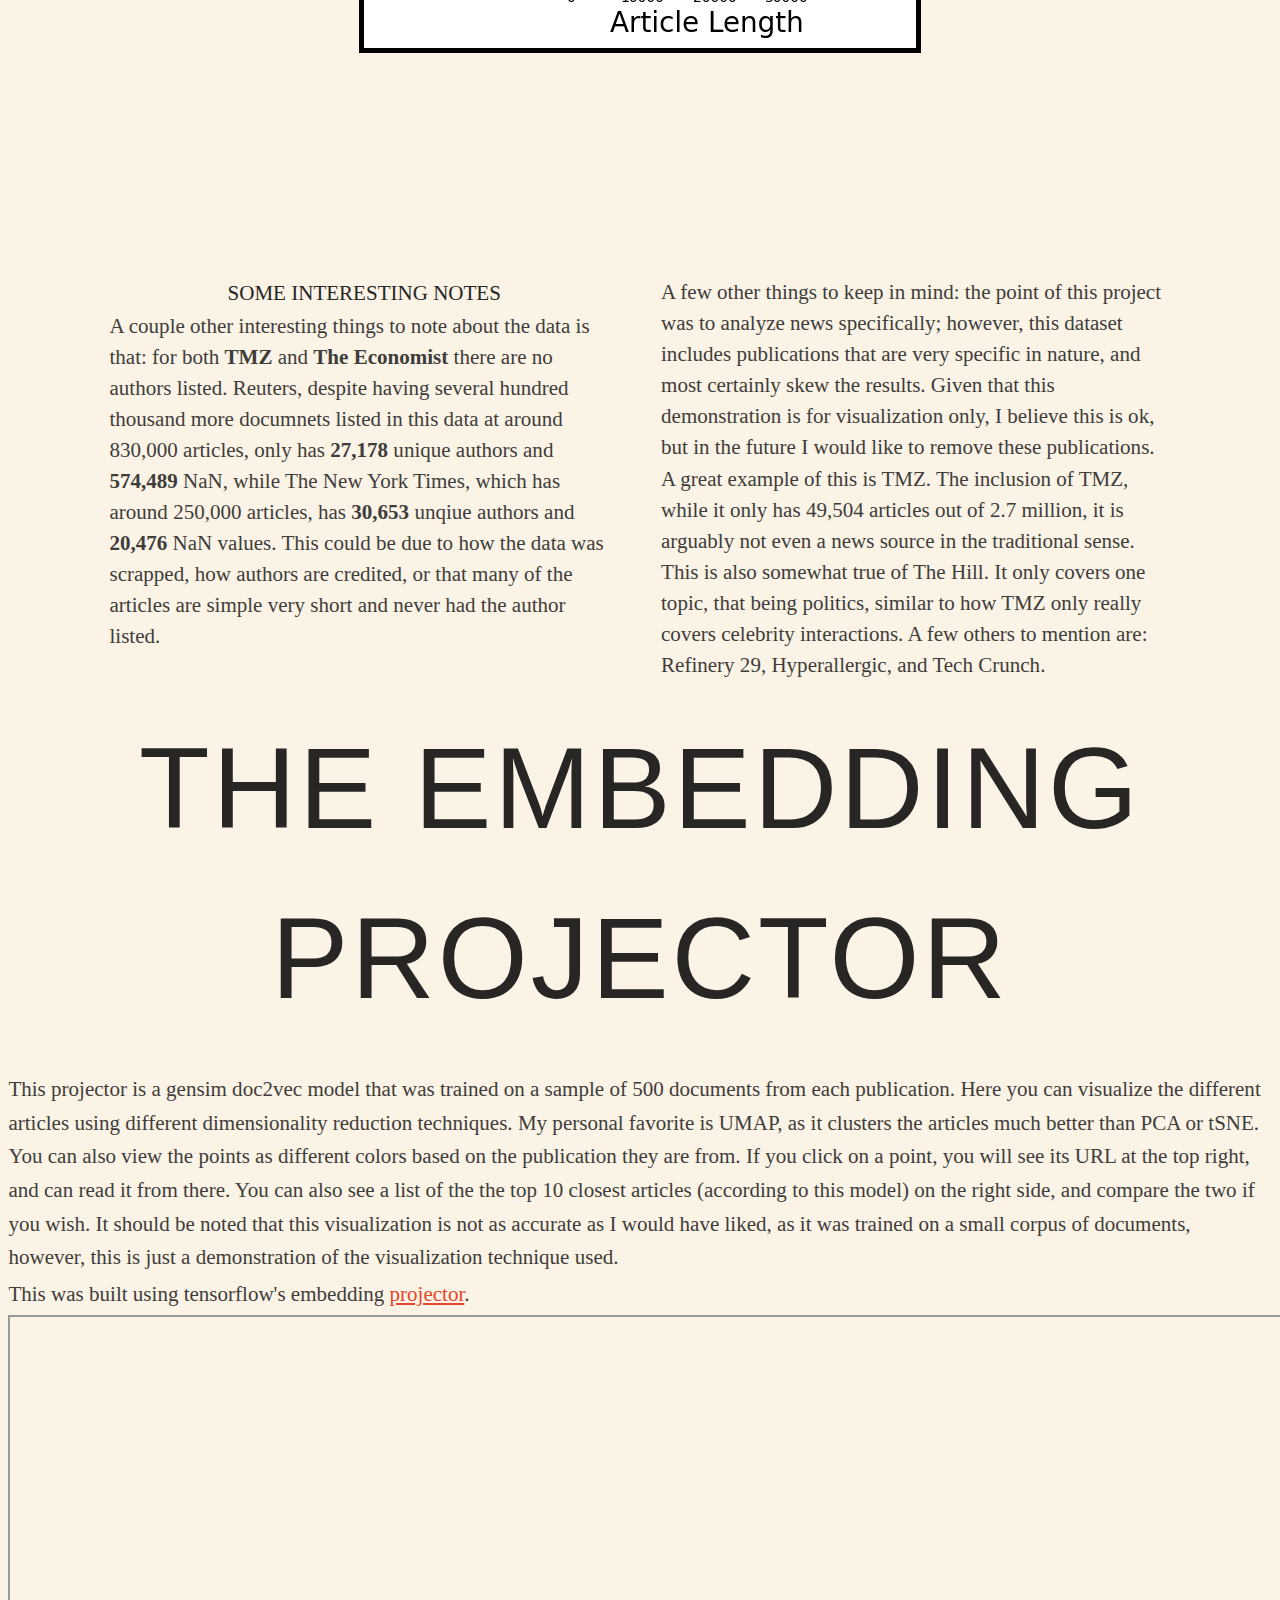
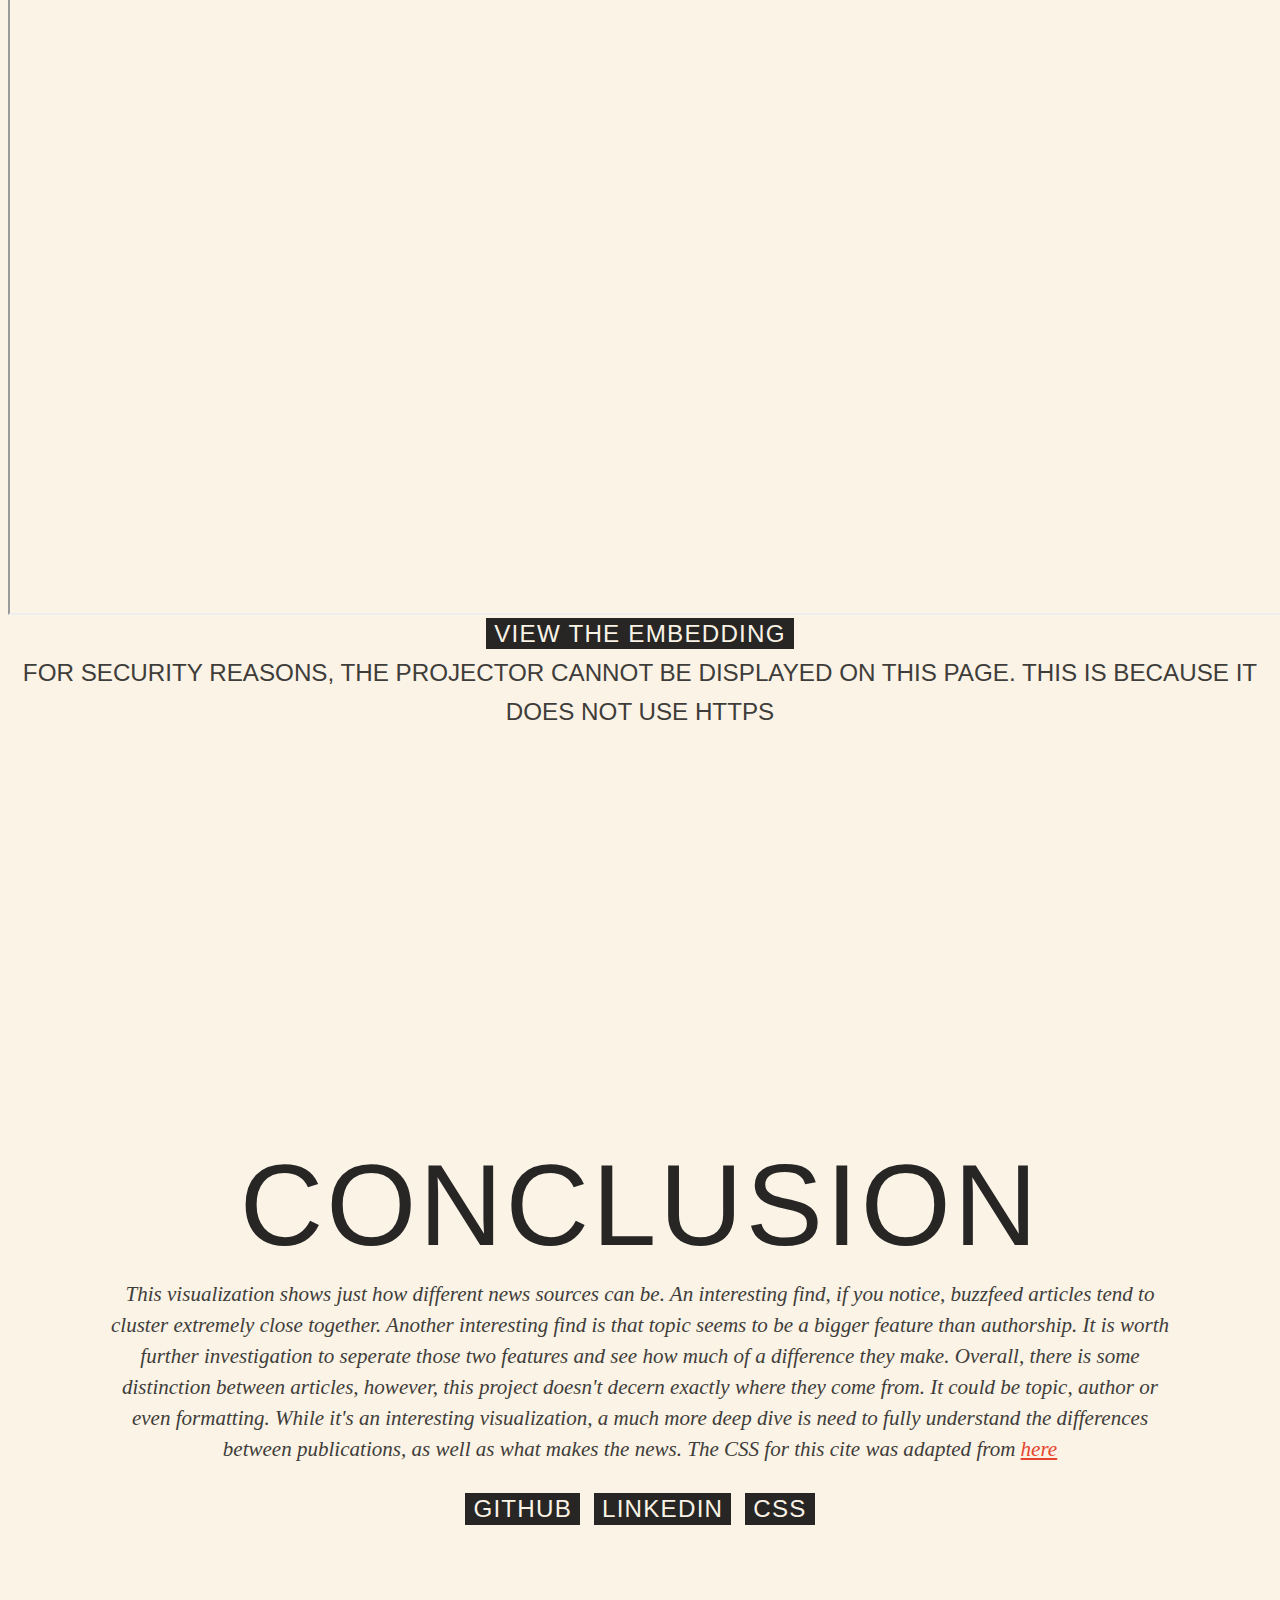
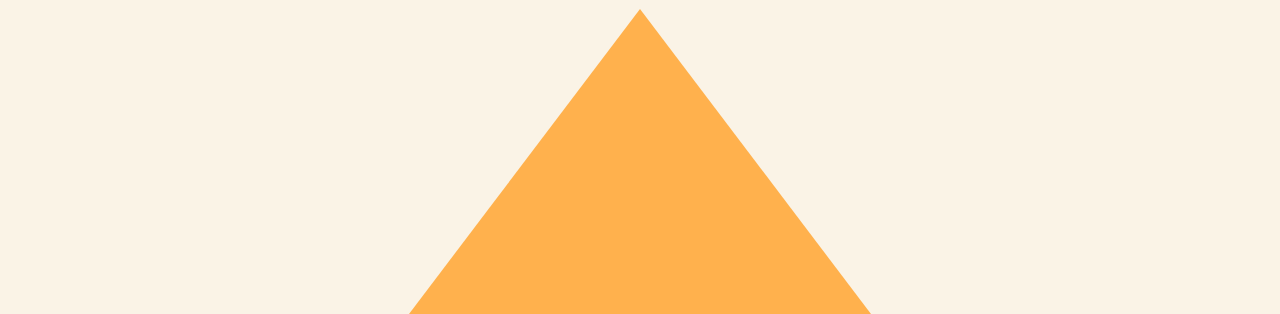
==== commit 7cd953a1: "Update index.html" ====
--- a/index.html
+++ b/index.html
@@ -80,7 +80,7 @@
 		<div class="requirements">
 			<h3>Conclusion</h3>
 			<p>
-				This visualization shows just how different news sources can be. An interesting find, if you notice, buzzfeed articles tend to cluster extremely close togther. Another interesting find is that topic seems to be a bigger 
+				This visualization shows just how different news sources can be. An interesting find, if you notice, buzzfeed articles tend to cluster extremely close together. Another interesting find is that topic seems to be a bigger 
 				feature than authorship. It is worth further investigation to seperate those two features and see how much of a difference they make. Overall, there is some distinction between articles, however, this project doesn't decern exactly where they come from.
 				It could be topic, author or even formatting. While it's an interesting visualization, a much more deep dive is need to fully understand the differences between publications, as well as what makes the news.
 
